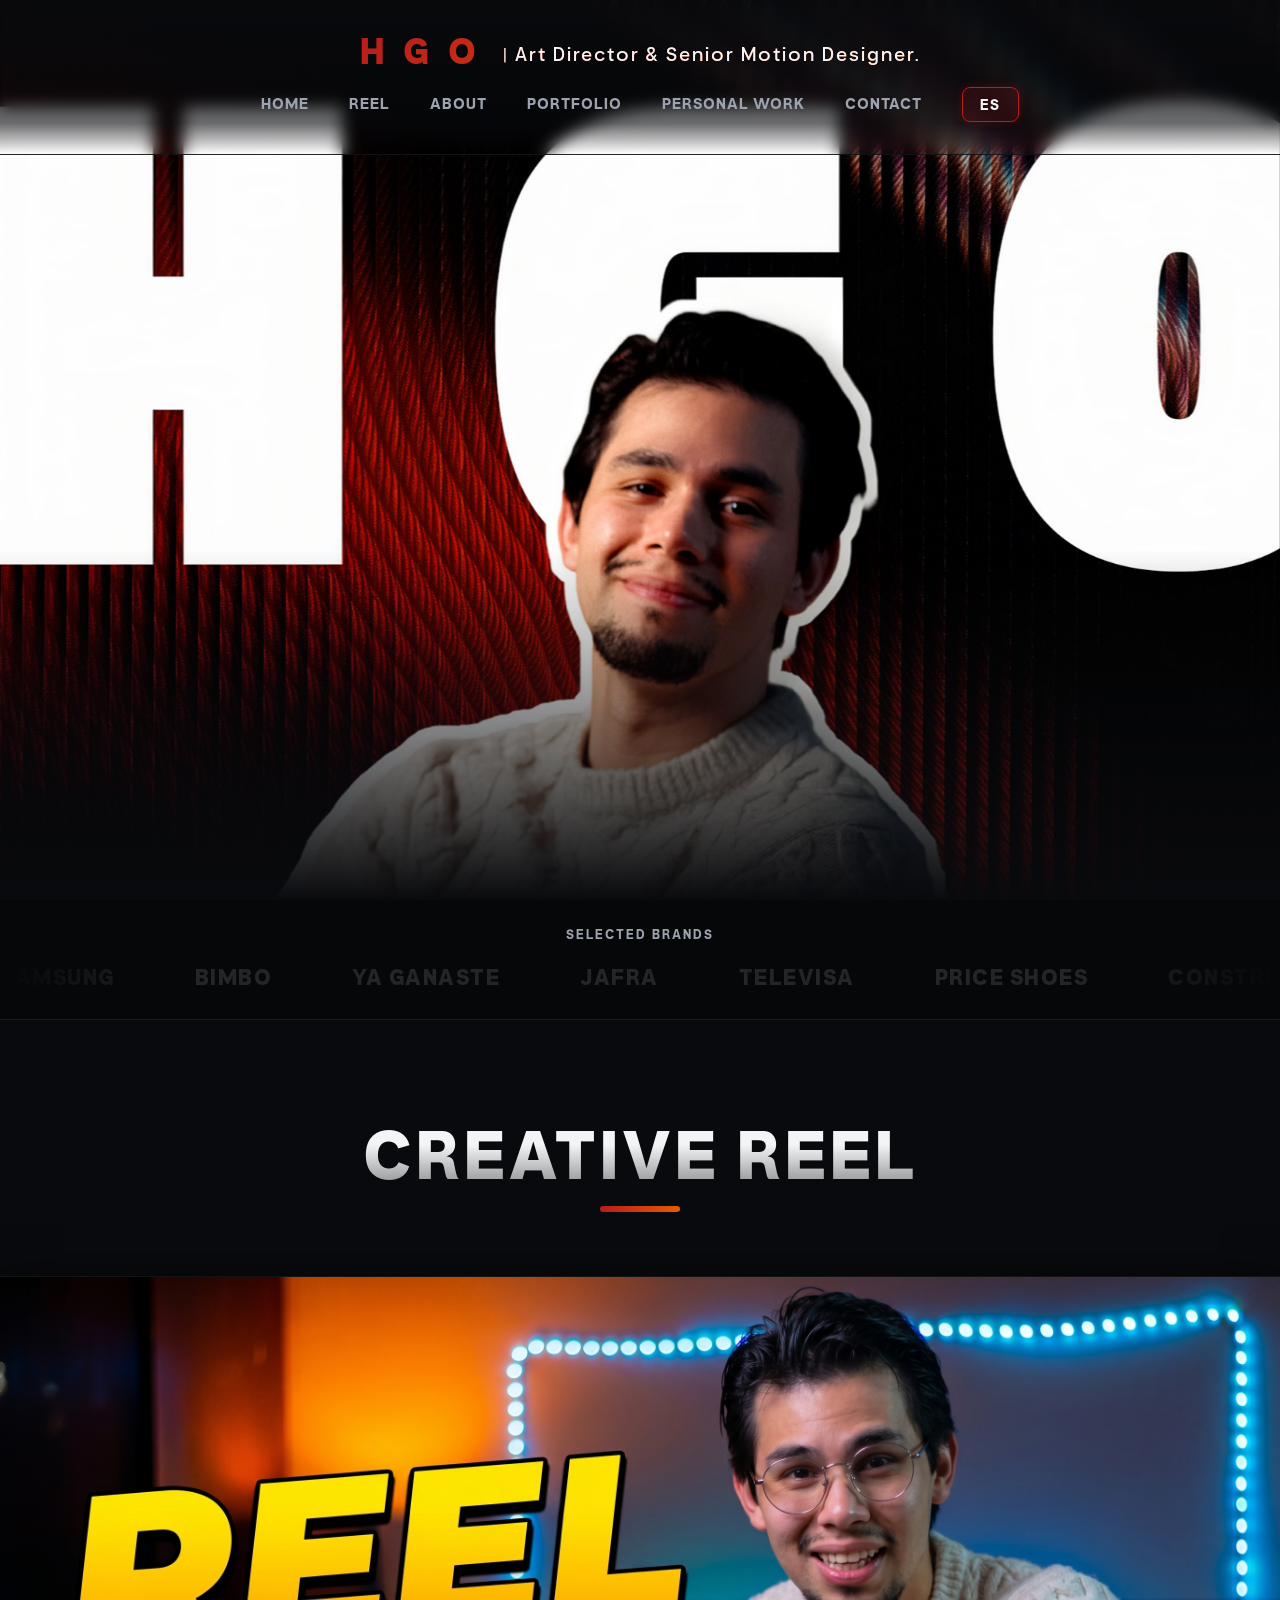
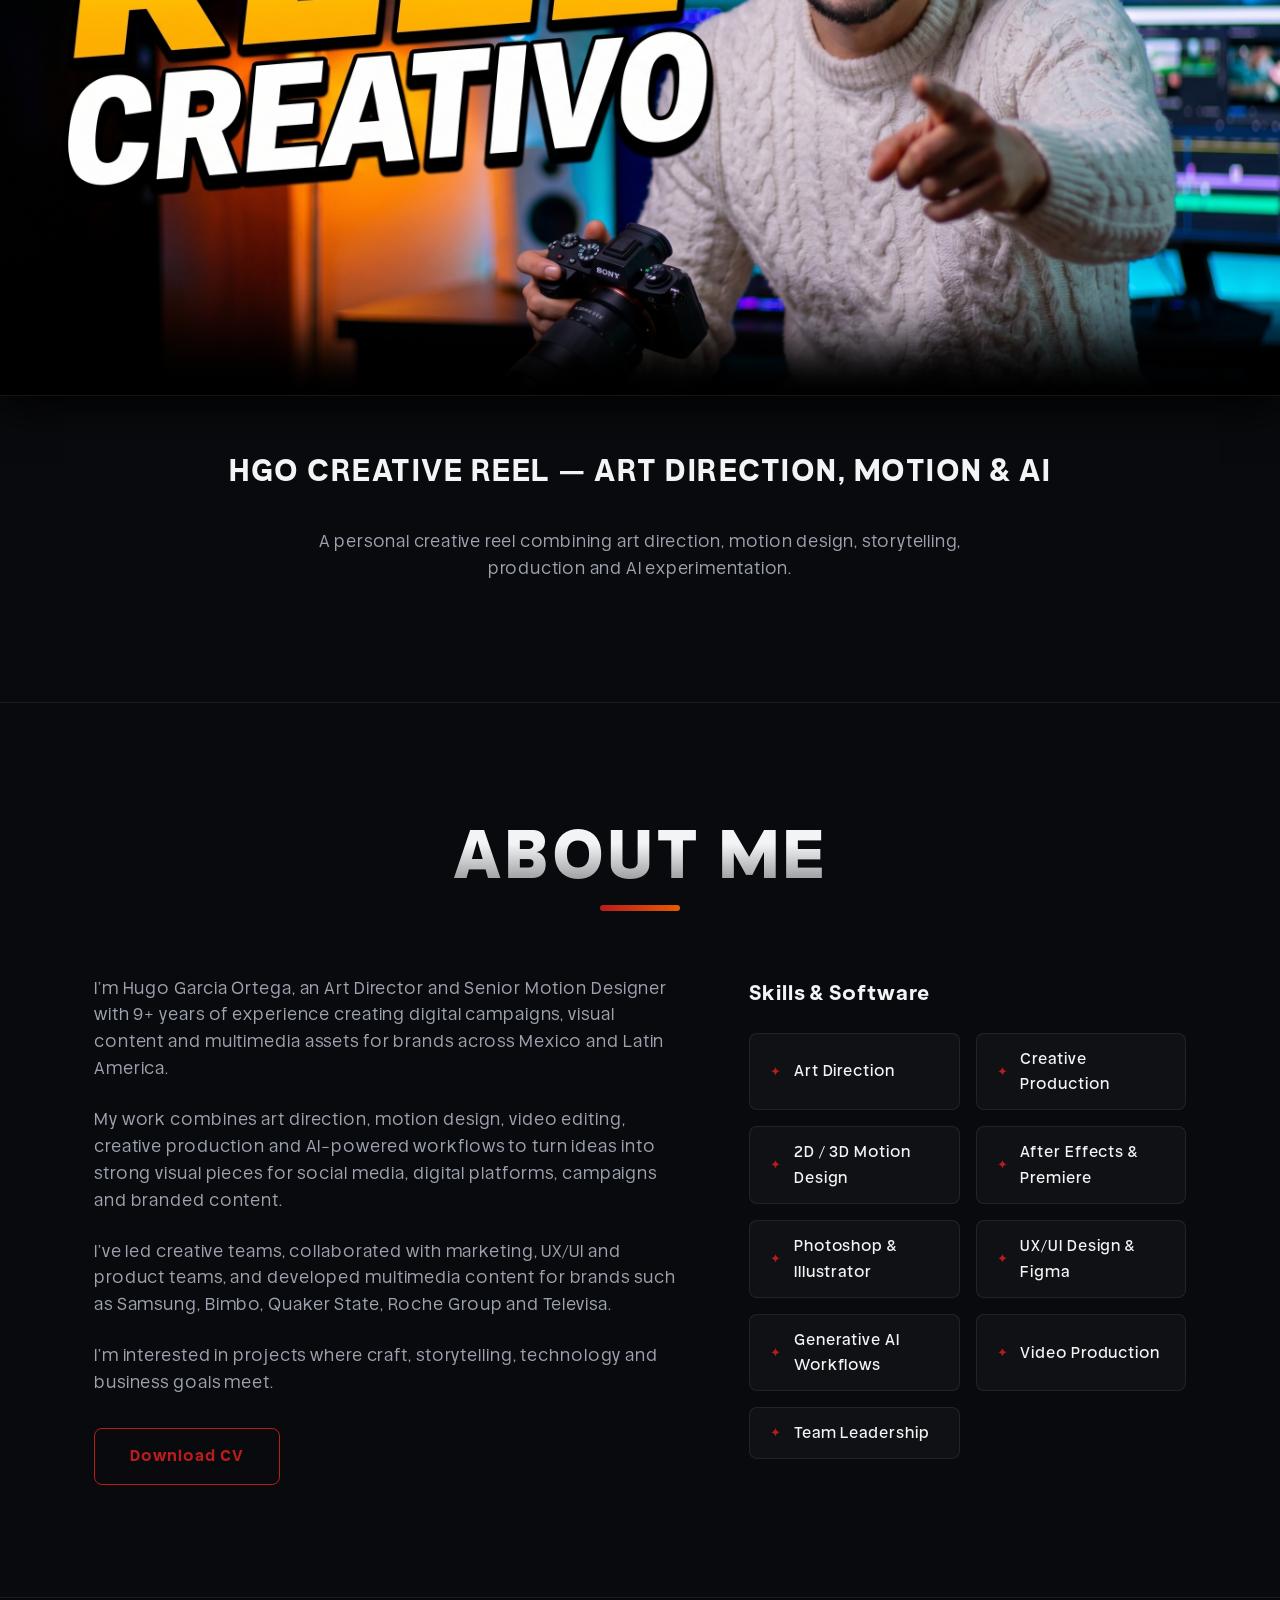
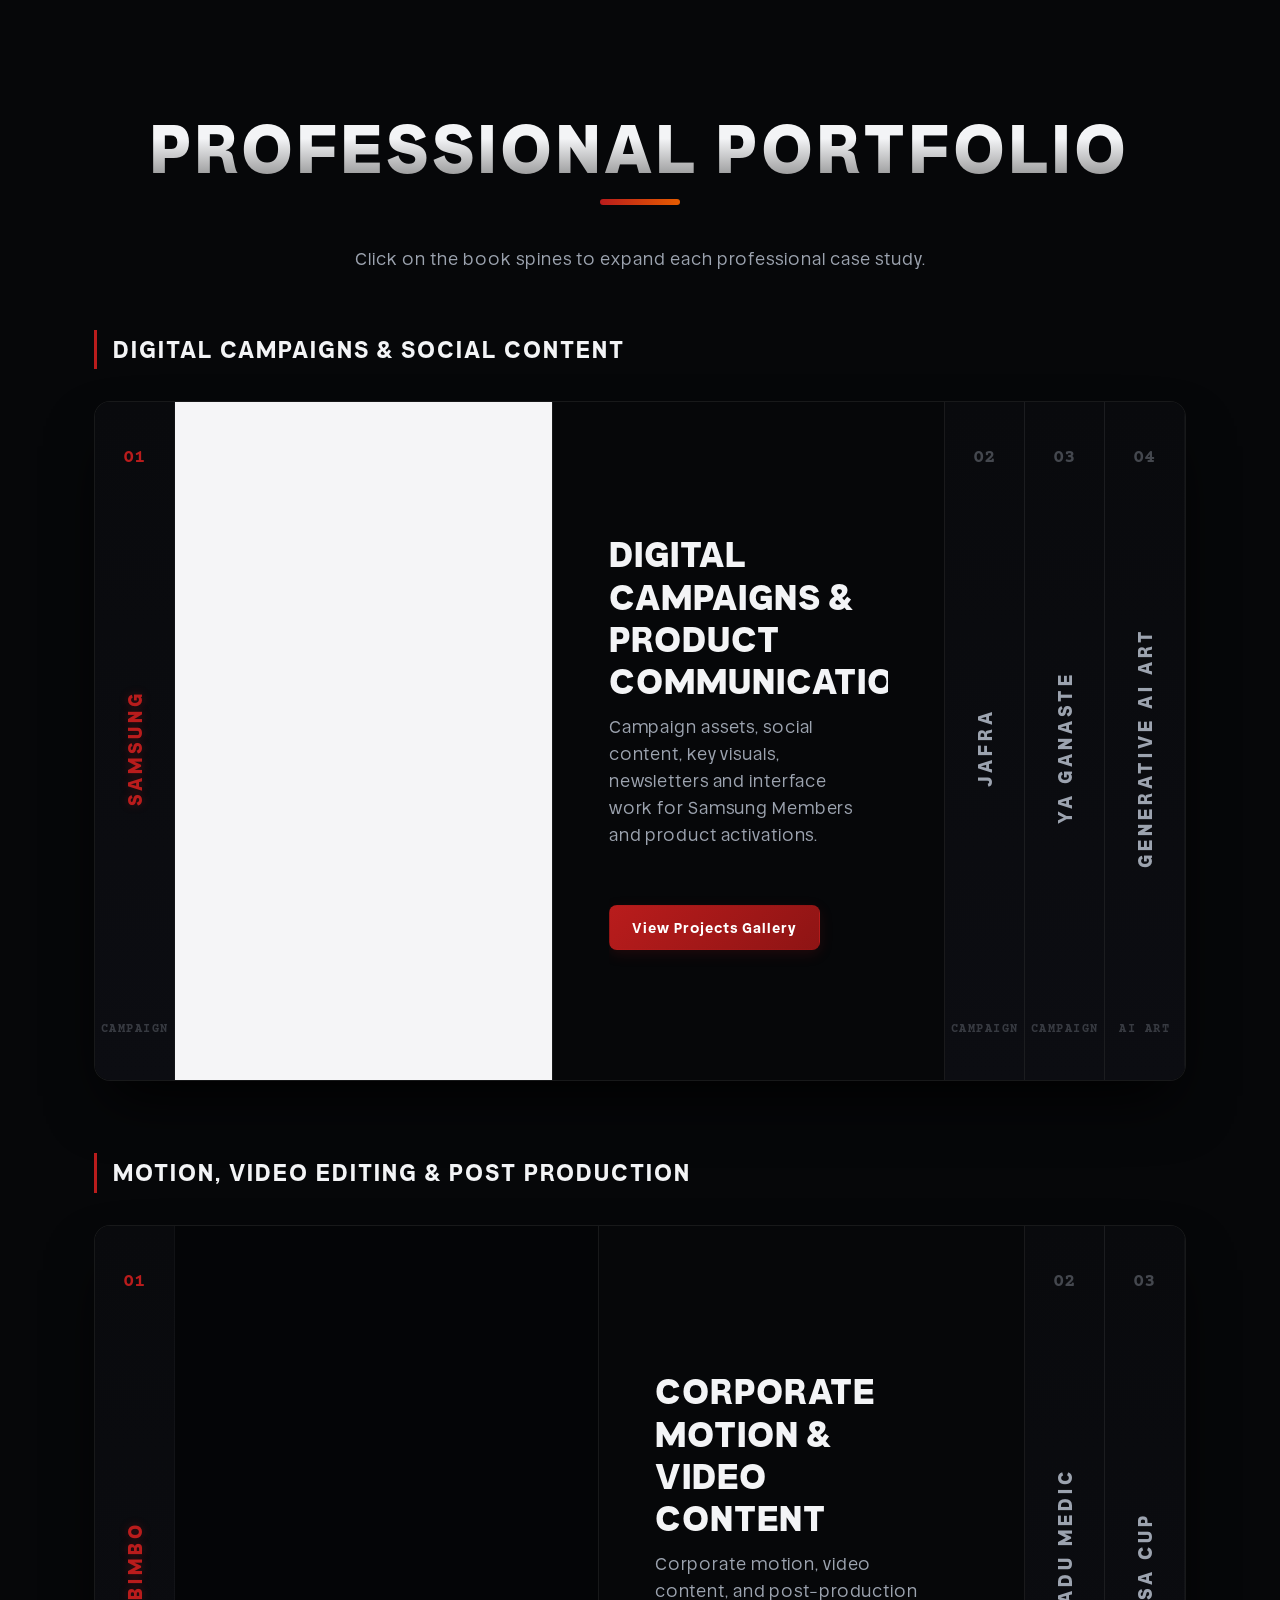
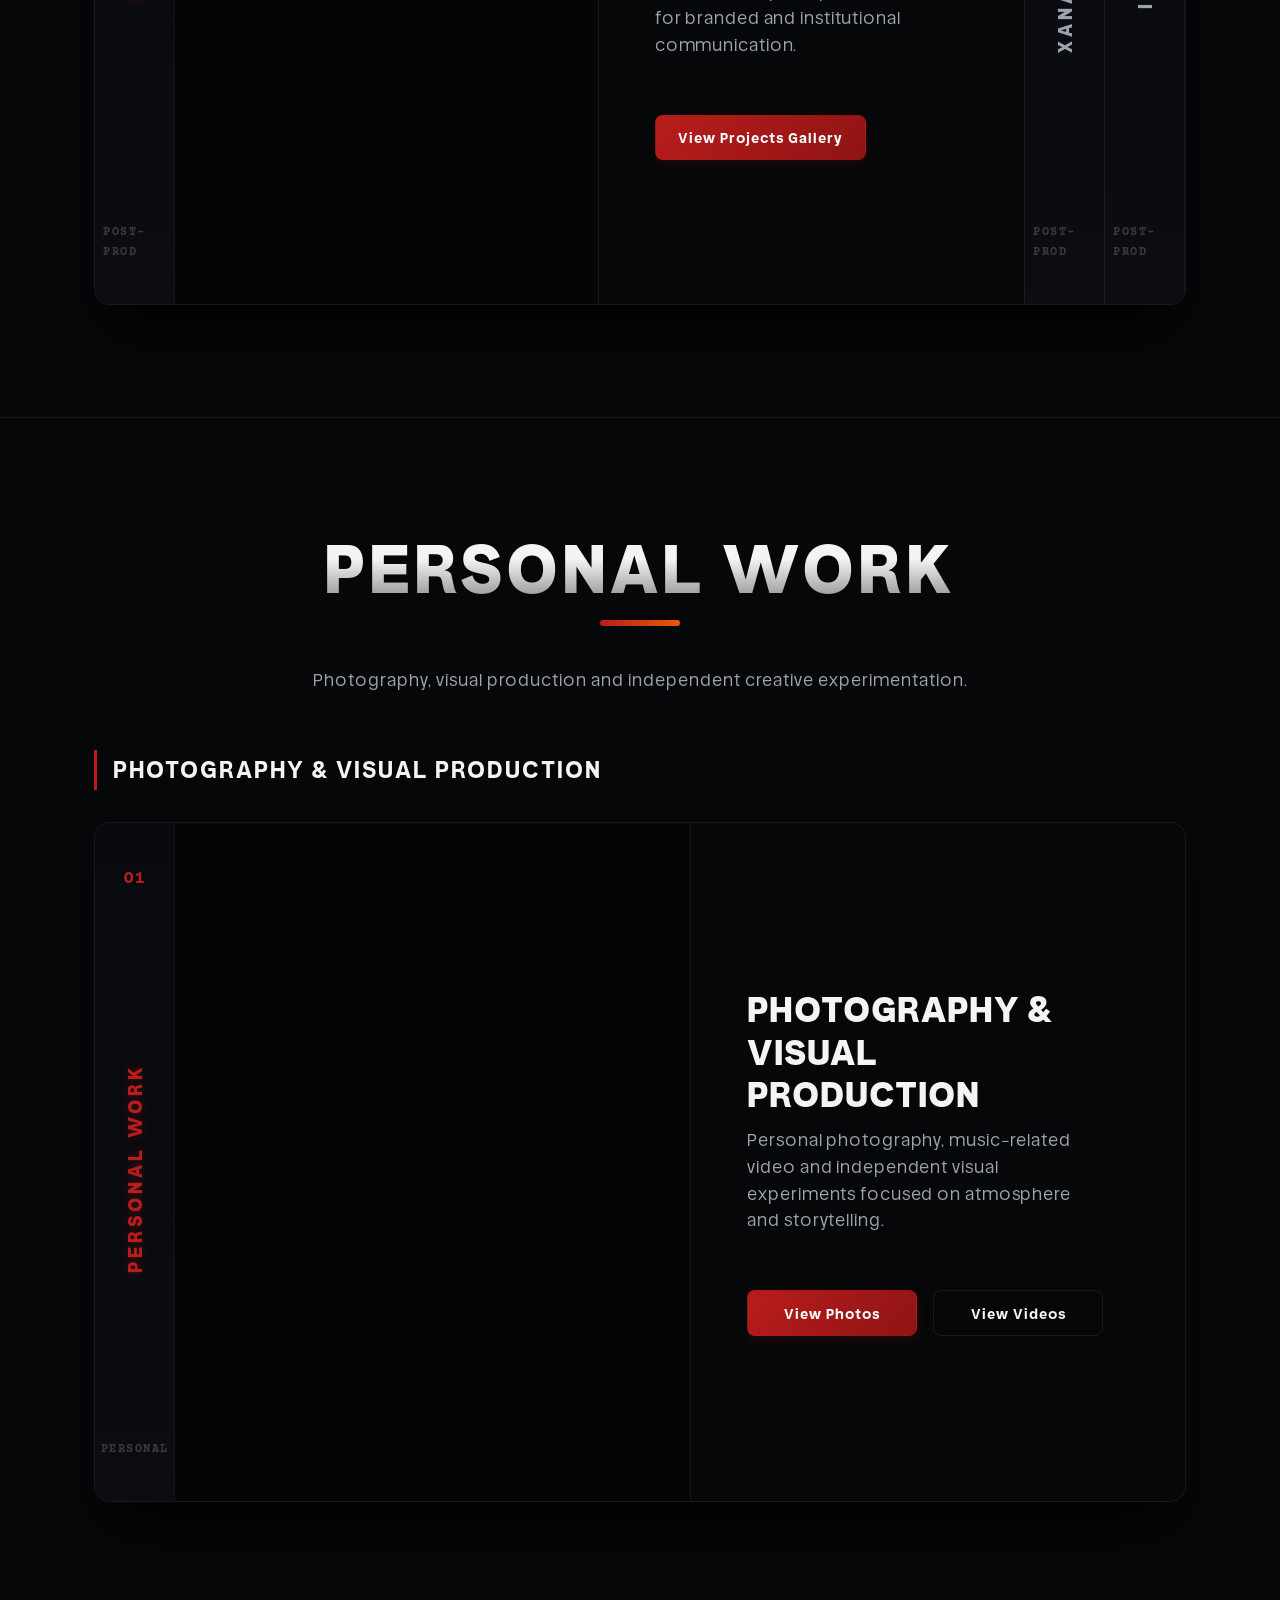
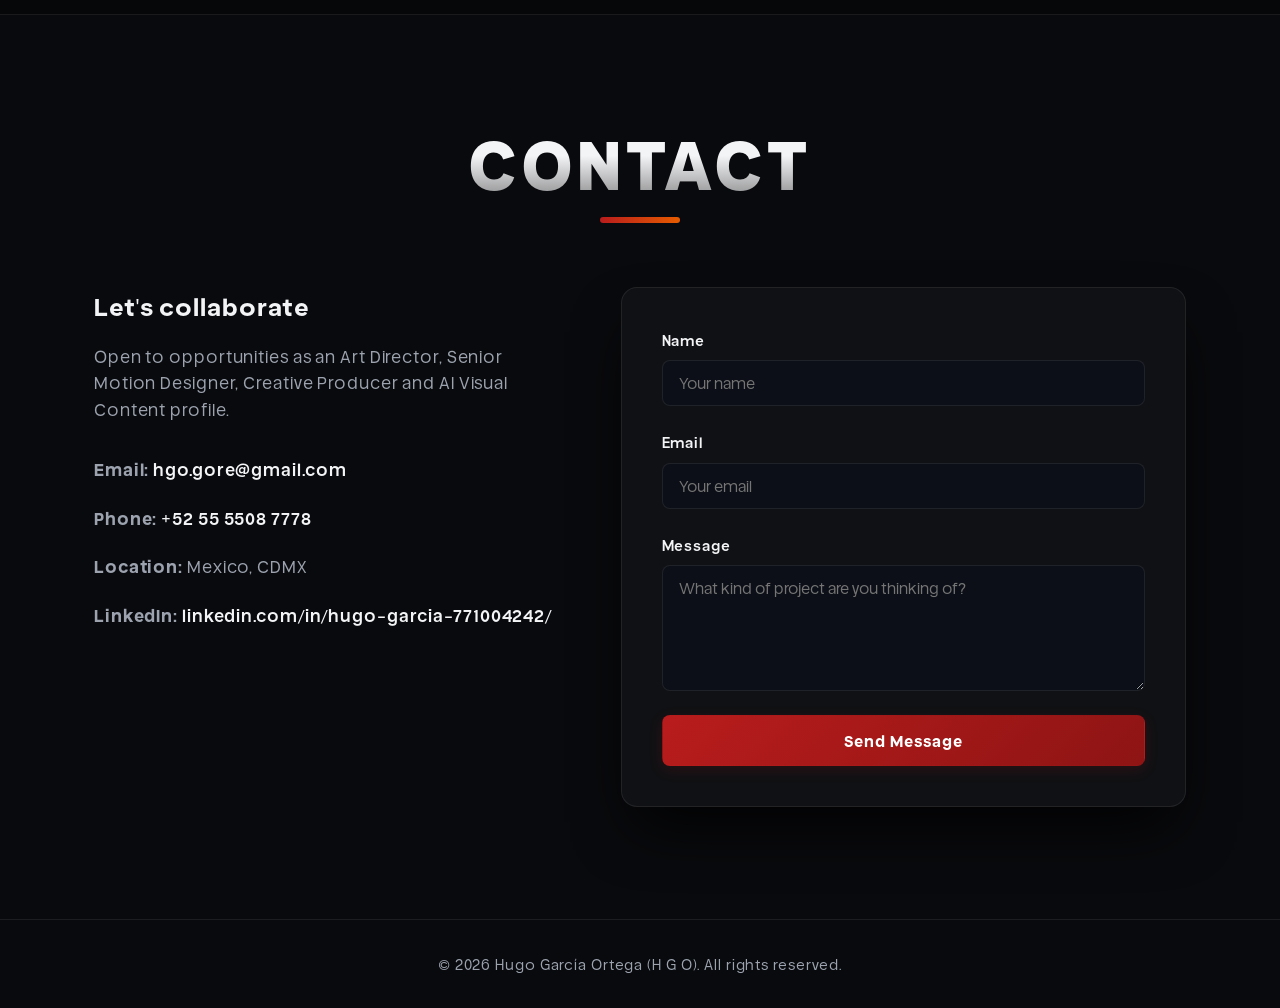
==== index.html @ 0acb8e15 "Remove landscape poster images from Samsung vertical video previews to prevent scaling visual glitch" ====
<!DOCTYPE html>
<html lang="en">
<head>
    <meta charset="UTF-8">
    <meta name="viewport" content="width=device-width, initial-scale=1.0">
    <title>HGO | Art Director & Senior Motion Designer</title>
    <meta name="description" content="Portfolio of Hugo Garcia Ortega (HGO), Art Director & Senior Motion Designer specializing in digital campaigns, motion design, creative production and AI-powered visual content.">
    <!-- Google Fonts: Outfit (backup legibility), Courier Prime -->
    <link rel="preconnect" href="https://fonts.googleapis.com">
    <link rel="preconnect" href="https://fonts.gstatic.com" crossorigin>
    <link href="https://fonts.googleapis.com/css2?family=Outfit:wght@300;400;500;600;700;800&family=Courier+Prime:wght@400;700&display=swap" rel="stylesheet">
    <!-- Main stylesheet -->
    <link rel="stylesheet" href="style.css">
</head>
<body>
    <!-- Red glowing spots matching the crimson theme -->
    <div class="glow-spot spot-1"></div>
    <div class="glow-spot spot-2"></div>

    <!-- Header with Centered Brand and Navigation -->
    <header id="main-header" class="header">
        <div class="container header-container">
            <div class="brand-centered">
                <a href="#" class="logo" id="logo-link" data-i18n="logo-text">H G O <span class="logo-subtitle">| Art Director &amp; Senior Motion Designer.</span></a>
            </div>
            <nav class="nav" id="main-navigation">
                <ul class="nav-list">
                    <li><a href="#inicio" class="nav-link header-nav-link" data-i18n="nav-home">Home</a></li>
                    <li><a href="#reel" class="nav-link header-nav-link" data-i18n="nav-reel">Reel</a></li>
                    <li><a href="#sobre-mi" class="nav-link header-nav-link" data-i18n="nav-about">About</a></li>
                    <li><a href="#portafolio" class="nav-link header-nav-link" data-i18n="nav-portfolio">Portfolio</a></li>
                    <li><a href="#personal" class="nav-link header-nav-link" data-i18n="nav-personal">Personal Work</a></li>
                    <li><a href="#contacto" class="nav-link header-nav-link" data-i18n="nav-contact">Contact</a></li>
                    <li class="nav-lang-item"><button id="language-toggle-btn" class="lang-toggle-btn">EN</button></li>
                </ul>
            </nav>
            <button class="mobile-menu-toggle" id="menu-toggle-btn" aria-label="Abrir menú">
                <span class="bar"></span>
                <span class="bar"></span>
                <span class="bar"></span>
            </button>
        </div>
    </header>

    <!-- Main Content -->
    <main>
        
        <!-- Hero Section (Full bleed with cover image) -->
        <section id="inicio" class="hero-section">
            <!-- Gradient fade at the bottom to transition to content -->
            <div class="hero-bottom-fade"></div>
        </section>

        <!-- Infinite Brands Marquee (Transition Bar) -->
        <section class="marquee-section">
            <h4 class="marquee-title">Selected Brands</h4>
            <div class="brands-marquee-container">
                <div class="brands-marquee">
                    <div class="marquee-content">
                        <span>SAMSUNG</span>
                        <span>BIMBO</span>
                        <span>YA GANASTE</span>
                        <span>JAFRA</span>
                        <span>TELEVISA</span>
                        <span>PRICE SHOES</span>
                        <span>CONSTRURAMA</span>
                        <span>MIDE</span>
                        <span>QUAKER STATE</span>
                        <span>MAK EXTINGUISHER</span>
                        <span>WTC MEXIQUENSE</span>
                        <!-- Repeated for seamless loop -->
                        <span>SAMSUNG</span>
                        <span>BIMBO</span>
                        <span>YA GANASTE</span>
                        <span>JAFRA</span>
                        <span>TELEVISA</span>
                        <span>PRICE SHOES</span>
                        <span>CONSTRURAMA</span>
                        <span>MIDE</span>
                        <span>QUAKER STATE</span>
                        <span>MAK EXTINGUISHER</span>
                        <span>WTC MEXIQUENSE</span>
                    </div>
                </div>
            </div>
        </section>

        <!-- Demo Reel Section (Full Bleed Video) -->
        <section id="reel" class="section reel-section">
            <div class="container reel-header-container">
                <h2 class="section-title" data-i18n="reel-title">CREATIVE REEL</h2>
            </div>
            
            <div class="video-full-bleed">
                <video controls preload="metadata" playsinline class="reel-video" src="https://dl.dropboxusercontent.com/scl/fi/20xf2zst21bnl09d1w8ne/DEMO_ENG.mp4?rlkey=eczuqvul582zrehc16lt930yj&st=1wgj94ag&raw=1" poster="assets/thumbnnail.jpeg">
                    Your browser does not support the video tag.
                </video>
            </div>
            
            <div class="container reel-footer-container">
                <h3 class="reel-heading" data-i18n="reel-heading">HGO Creative Reel — Art Direction, Motion &amp; AI</h3>
                <p class="reel-description legible-p" data-i18n="reel-desc">
                    A personal creative reel combining art direction, motion design, storytelling, production and AI experimentation.
                </p>
            </div>
        </section>

        <!-- About Me Section -->
        <section id="sobre-mi" class="section about-section">
            <div class="container">
                <h2 class="section-title" data-i18n="about-title">ABOUT ME</h2>
                <div class="about-grid">
                    <div class="about-text">
                        <p class="legible-p" data-i18n="about-p1">
                            I’m Hugo Garcia Ortega, an Art Director and Senior Motion Designer with 9+ years of experience creating digital campaigns, visual content and multimedia assets for brands across Mexico and Latin America.
                        </p>
                        <p class="legible-p" data-i18n="about-p2">
                            My work combines art direction, motion design, video editing, creative production and AI-powered workflows to turn ideas into strong visual pieces for social media, digital platforms, campaigns and branded content.
                        </p>
                        <p class="legible-p" data-i18n="about-p3">
                            I’ve led creative teams, collaborated with marketing, UX/UI and product teams, and developed multimedia content for brands such as Samsung, Bimbo, Quaker State, Roche Group and Televisa.
                        </p>
                        <p class="legible-p" data-i18n="about-p4">
                            I’m interested in projects where craft, storytelling, technology and business goals meet.
                        </p>
                        <div class="about-cv-wrapper">
                            <a href="assets/CV HGO 2026_ENG.pdf" class="btn btn-outline" download data-i18n="about-cv">Download CV</a>
                        </div>
                    </div>
                    <div class="about-skills">
                        <h3 class="skills-title" data-i18n="about-skills-title">Skills &amp; Software</h3>
                        <ul class="skills-list">
                            <li class="skill-item" data-i18n="skill-1">Art Direction</li>
                            <li class="skill-item" data-i18n="skill-2">Creative Production</li>
                            <li class="skill-item" data-i18n="skill-3">2D / 3D Motion Design</li>
                            <li class="skill-item" data-i18n="skill-4">After Effects &amp; Premiere</li>
                            <li class="skill-item" data-i18n="skill-5">Photoshop &amp; Illustrator</li>
                            <li class="skill-item" data-i18n="skill-6">UX/UI Design &amp; Figma</li>
                            <li class="skill-item" data-i18n="skill-7">Generative AI Workflows</li>
                            <li class="skill-item" data-i18n="skill-8">Video Production</li>
                            <li class="skill-item" data-i18n="skill-9">Team Leadership</li>
                        </ul>
                    </div>
                </div>
            </div>
        </section>

        <!-- Portfolio Section (Professional) -->
        <section id="portafolio" class="section portfolio-section">
            <div class="container">
                <h2 class="section-title portfolio-main-title" data-i18n="portfolio-title">PROFESSIONAL PORTFOLIO</h2>
                <p class="portfolio-subtitle" data-i18n="portfolio-desc">Click on the book spines to expand each professional case study.</p>
                
                <!-- Section 1: Digital Campaigns & Social Content -->
                <h3 class="portfolio-category-title" data-i18n="portfolio-cat-digital">DIGITAL CAMPAIGNS &amp; SOCIAL CONTENT</h3>
                <div class="bookshelf-accordion">
                    <!-- Book 1: Samsung (Active by default in this accordion) -->
                    <div class="book-card active" data-book="digital-samsung">
                        <div class="book-spine">
                            <span class="spine-num">01</span>
                            <span class="spine-title" data-i18n="spine-samsung-title">SAMSUNG</span>
                            <span class="spine-category" data-i18n="spine-samsung-cat">CAMPAIGN</span>
                        </div>
                        <div class="book-details">
                            <div class="book-details-inner">
                                <div class="book-media">
                                    <video class="samsung-loop-video" muted playsinline loop src="assets/Samsung/Samsung_Members_Stars_Social_9x16_Final.mp4"></video>
                                </div>
                                <div class="book-case-study">
                                    <h3 class="case-heading" data-i18n="book-samsung-title">Digital Campaigns &amp; Product Communication</h3>
                                    <p class="case-description" data-i18n="book-samsung-desc">Campaign assets, social content, key visuals, newsletters and interface work for Samsung Members and product activations.</p>
                                    <div class="case-gallery-btn-wrapper">
                                        <a href="samsung-projects.html" class="btn btn-primary" data-i18n="book-samsung-gallery-btn">View Projects Gallery</a>
                                    </div>
                                </div>
                                </div>
                        </div>
                    </div>
                    
                    <!-- Book 2: Jafra -->
                    <div class="book-card" data-book="digital-jafra">
                        <div class="book-spine">
                            <span class="spine-num">02</span>
                            <span class="spine-title" data-i18n="spine-jafra-title">JAFRA</span>
                            <span class="spine-category" data-i18n="spine-jafra-cat">CAMPAIGN</span>
                        </div>
                        <div class="book-details">
                            <div class="book-details-inner">
                                <div class="book-media">
                                    <video class="jafra-loop-video" muted playsinline loop src="assets/Jafra/Jafra|_Teaser_Always.mp4"></video>
                                </div>
                                <div class="book-case-study">
                                    <h3 class="case-heading" data-i18n="book-jafra-title">Beauty Campaigns &amp; Social Content</h3>
                                    <p class="case-description" data-i18n="book-jafra-desc">Digital campaigns, product videos and motion pieces for beauty, skincare and personal care launches.</p>
                                    <div class="case-gallery-btn-wrapper">
                                        <a href="jafra-projects.html" class="btn btn-primary" data-i18n="book-jafra-gallery-btn">View Projects Gallery</a>
                                    </div>
                                </div>
                                </div>
                        </div>
                    </div>
                    
                    <!-- Book 3: Ya Ganaste -->
                    <div class="book-card" data-book="digital-yaganaste">
                        <div class="book-spine">
                            <span class="spine-num">03</span>
                            <span class="spine-title" data-i18n="spine-yaganaste-title">YA GANASTE</span>
                            <span class="spine-category" data-i18n="spine-yaganaste-cat">CAMPAIGN</span>
                        </div>
                        <div class="book-details">
                            <div class="book-details-inner">
                                <div class="book-media">
                                    <video class="yaganaste-digital-loop-video" muted playsinline loop src="assets/Ya Ganaste/01/Cambio de tarjetas_MX teaser_no audio_R.mp4"></video>
                                </div>
                                <div class="book-case-study">
                                    <h3 class="case-heading" data-i18n="book-yaganaste-title">Fintech Campaigns &amp; B2B Content</h3>
                                    <p class="case-description" data-i18n="book-yaganaste-desc">Social content, videos and campaign assets created to communicate payment solutions, app features and business tools.</p>
                                    <div class="case-gallery-btn-wrapper double-btn">
                                        <a href="yaganaste-projects.html" class="btn btn-primary" data-i18n="book-yaganaste-gallery-btn-1">View B2B Campaigns</a>
                                        <a href="yaganaste-motion-projects.html" class="btn btn-secondary" data-i18n="book-yaganaste-gallery-btn-2">View Video &amp; Motion</a>
                                    </div>
                                </div>
                                </div>
                        </div>
                    </div>
                    
                    <!-- Book 4: AI Art -->
                    <div class="book-card" data-book="personal-ai">
                        <div class="book-spine">
                            <span class="spine-num">04</span>
                            <span class="spine-title" data-i18n="spine-ai-title">GENERATIVE AI ART</span>
                            <span class="spine-category" data-i18n="spine-ai-cat">AI ART</span>
                        </div>
                        <div class="book-details">
                            <div class="book-details-inner">
                                <div class="book-media">
                                    <video class="ai-loop-video" muted playsinline loop src="assets/IA/Fullcarga no aviso de deposito_R.mp4"></video>
                                </div>
                                <div class="book-case-study">
                                    <h3 class="case-heading" data-i18n="book-ai-title">AI Visual Direction &amp; Experiments</h3>
                                    <p class="case-description" data-i18n="book-ai-desc">Hybrid workflows combining generative AI, motion, editing and post-production for visual content exploration.</p>
                                    <div class="case-gallery-btn-wrapper">
                                        <a href="ai-projects.html" class="btn btn-primary" data-i18n="book-ai-gallery-btn">View Projects Gallery</a>
                                    </div>
                                </div>
                                </div>
                        </div>
                    </div>
                </div>
                
                <!-- Section 2: Motion, Video Editing & Post Production -->
                <h3 class="portfolio-category-title" data-i18n="portfolio-cat-motion">MOTION, VIDEO EDITING &amp; POST PRODUCTION</h3>
                <div class="bookshelf-accordion">
                    <!-- Book 1: BIMBO (Active by default in this accordion) -->
                    <div class="book-card active" data-book="motion-bimbo">
                        <div class="book-spine">
                            <span class="spine-num">01</span>
                            <span class="spine-title" data-i18n="spine-bimbo-title">BIMBO</span>
                            <span class="spine-category" data-i18n="spine-bimbo-cat">POST-PROD</span>
                        </div>
                        <div class="book-details">
                            <div class="book-details-inner">
                                <div class="book-media">
                                    <video class="bimbo-loop-video" muted playsinline loop src="https://dl.dropboxusercontent.com/scl/fi/nel6rd1fzl0s4frqqevzq/CDM_Bimbo_v3_Reducido.mp4?rlkey=4hmr2xa2a33i549vh948hsll4&st=7g04na6o&raw=1"></video>
                                </div>
                                <div class="book-case-study">
                                    <h3 class="case-heading" data-i18n="book-bimbo-title">Corporate Motion &amp; Video Content</h3>
                                    <p class="case-description" data-i18n="book-bimbo-desc">Corporate motion, video content, and post-production for branded and institutional communication.</p>
                                    <div class="case-gallery-btn-wrapper">
                                        <a href="bimbo-projects.html" class="btn btn-primary" data-i18n="book-bimbo-gallery-btn">View Projects Gallery</a>
                                    </div>
                                </div>
                                </div>
                        </div>
                    </div>

                    <!-- Book 2: Xanadu Medic -->
                    <div class="book-card" data-book="motion-xanadu">
                        <div class="book-spine">
                            <span class="spine-num">02</span>
                            <span class="spine-title" data-i18n="spine-xanadu-title">XANADU MEDIC</span>
                            <span class="spine-category" data-i18n="spine-xanadu-cat">POST-PROD</span>
                        </div>
                        <div class="book-details">
                            <div class="book-details-inner">
                                <div class="book-media">
                                    <video class="xanadu-loop-video" muted playsinline loop src="assets/Xanadu/Xanadu Preview.mp4"></video>
                                </div>
                                <div class="book-case-study">
                                    <h3 class="case-heading" data-i18n="book-xanadu-title">Medical Video &amp; Post-Production</h3>
                                    <p class="case-description" data-i18n="book-xanadu-desc">Institutional and educational video content with editing, motion graphics, sound design and color correction.</p>
                                    <div class="case-gallery-btn-wrapper">
                                        <a href="xanadu-projects.html" class="btn btn-primary" data-i18n="book-xanadu-gallery-btn">View Projects Gallery</a>
                                    </div>
                                </div>
                                </div>
                        </div>
                    </div>
                    
                    <!-- Book 3: ISA CUP -->
                    <div class="book-card" data-book="motion-isacup">
                        <div class="book-spine">
                            <span class="spine-num">03</span>
                            <span class="spine-title" data-i18n="spine-isacup-title">ISA CUP</span>
                            <span class="spine-category" data-i18n="spine-isacup-cat">POST-PROD</span>
                        </div>
                        <div class="book-details">
                            <div class="book-details-inner">
                                <div class="book-media">
                                    <img class="isacup-loop-image" src="assets/ISA CUP/FOTOS/IMG_2008.jpg" alt="ISA Cup Preview">
                                </div>
                                <div class="book-case-study">
                                    <h3 class="case-heading" data-i18n="book-isacup-title">Motorsport Event Coverage</h3>
                                    <p class="case-description" data-i18n="book-isacup-desc">Photography, video editing and motion graphics for motorsport event content and digital communication.</p>
                                    <div class="case-gallery-btn-wrapper">
                                        <a href="isacup-projects.html" class="btn btn-primary" data-i18n="book-isacup-gallery-btn">View Projects Gallery</a>
                                    </div>
                                </div>
                                </div>
                        </div>
                    </div>

                </div>
            </div>
        </section>

        <!-- Personal Work Section -->
        <section id="personal" class="section portfolio-section personal-section">
            <div class="container">
                <h2 class="section-title" data-i18n="personal-title">PERSONAL WORK</h2>
                <p class="portfolio-subtitle" data-i18n="personal-desc">Photography, visual production and independent creative experimentation.</p>
                
                <h3 class="portfolio-category-title" data-i18n="portfolio-cat-personal">PHOTOGRAPHY &amp; VISUAL PRODUCTION</h3>
                <div class="bookshelf-accordion">
                    <!-- Book 1: Personal Work (Active by default) -->
                    <div class="book-card active" data-book="personal-work">
                        <div class="book-spine">
                            <span class="spine-num">01</span>
                            <span class="spine-title" data-i18n="spine-personal-work-title">PERSONAL WORK</span>
                            <span class="spine-category" data-i18n="spine-personal-work-cat">PERSONAL</span>
                        </div>
                        <div class="book-details">
                            <div class="book-details-inner">
                                <div class="book-media">
                                    <video class="personal-video-loop" muted playsinline loop src="assets/Korn Story.mp4"></video>
                                </div>
                                <div class="book-case-study">
                                    <h3 class="case-heading" data-i18n="book-personal-work-title">Photography &amp; Visual Production</h3>
                                    <p class="case-description" data-i18n="book-personal-work-desc">Personal photography, music-related video and independent visual experiments focused on atmosphere and storytelling.</p>
                                    <div class="case-gallery-btn-wrapper double-btn">
                                        <a href="personal-photos.html" class="btn btn-primary" data-i18n="book-personal-gallery-btn-1">View Photos</a>
                                        <a href="personal-videos.html" class="btn btn-secondary" data-i18n="book-personal-gallery-btn-2">View Videos</a>
                                    </div>
                                </div>
                            </div>
                        </div>
                    </div>
                </div>
            </div>
        </section>

        <!-- Contact Section -->
        <section id="contacto" class="section contact-section">
            <div class="container">
                <h2 class="section-title" data-i18n="contact-title">CONTACT</h2>
                <div class="contact-wrapper">
                    <div class="contact-info">
                        <h3 data-i18n="contact-heading">Let's collaborate</h3>
                        <p class="legible-p" data-i18n="contact-desc">Open to opportunities as an Art Director, Senior Motion Designer, Creative Producer and AI Visual Content profile.</p>
                        <ul class="contact-links">
                            <li><strong>Email:</strong> <a href="mailto:hgo.gore@gmail.com">hgo.gore@gmail.com</a></li>
                            <li><strong>Phone:</strong> <a href="tel:+525555087778">+52 55 5508 7778</a></li>
                            <li><strong data-i18n="contact-location-label">Location:</strong> <span data-i18n="contact-location">Mexico, CDMX</span></li>
                            <li><strong>LinkedIn:</strong> <a href="https://www.linkedin.com/in/hugo-garcia-771004242/" target="_blank" rel="noopener">linkedin.com/in/hugo-garcia-771004242/</a></li>
                        </ul>
                    </div>
                    <div class="contact-form-wrapper">
                        <form id="contact-form" class="contact-form" action="https://formspree.io/f/YOUR_FORMSPREE_ID_HERE" method="POST">
                            <div class="form-group">
                                <label for="form-name" data-i18n="form-name-label">Name</label>
                                <input type="text" id="form-name" name="name" required placeholder="Your name" data-i18n="form-name-ph">
                            </div>
                            <div class="form-group">
                                <label for="form-email" data-i18n="form-email-label">Email</label>
                                <input type="email" id="form-email" name="email" required placeholder="Your email" data-i18n="form-email-ph">
                            </div>
                            <div class="form-group">
                                <label for="form-message" data-i18n="form-message-label">Message</label>
                                <textarea id="form-message" name="message" rows="5" required placeholder="What kind of project are you thinking of?" data-i18n="form-message-ph"></textarea>
                            </div>
                            <button type="submit" class="btn btn-primary" id="form-submit-btn" data-i18n="form-submit">Send Message</button>
                        </form>
                    </div>
                </div>
            </div>
        </section>

    </main>

    <!-- Footer -->
    <footer class="footer" id="main-footer">
        <div class="container footer-container">
            <p data-i18n="footer-copy">&copy; 2026 Hugo García Ortega (H G O). All rights reserved.</p>
        </div>
    </footer>

    <!-- Main JavaScript -->
    <script src="app.js"></script>
</body>
</html>
---- style.css ----
/* ==========================================================================
   Typography: Loading Custom Font
   ========================================================================== */
@font-face {
    font-family: 'Helvena';
    src: url('assets/Helvena Font File/WOFF2/Helvena-Regular.woff2') format('woff2'),
         url('assets/Helvena Font File/OTF/Helvena-Regular.otf') format('opentype');
    font-weight: 400;
    font-style: normal;
    font-display: swap;
}

@font-face {
    font-family: 'Helvena';
    src: url('assets/Helvena Font File/WOFF2/Helvena-Medium.woff2') format('woff2'),
         url('assets/Helvena Font File/OTF/Helvena-Medium.otf') format('opentype');
    font-weight: 500;
    font-style: normal;
    font-display: swap;
}

@font-face {
    font-family: 'Helvena';
    src: url('assets/Helvena Font File/WOFF2/Helvena-Semibold.woff2') format('woff2'),
         url('assets/Helvena Font File/OTF/Helvena-Semibold.otf') format('opentype');
    font-weight: 600;
    font-style: normal;
    font-display: swap;
}

@font-face {
    font-family: 'Helvena';
    src: url('assets/Helvena Font File/WOFF2/Helvena-Bold.woff2') format('woff2'),
         url('assets/Helvena Font File/OTF/Helvena-Bold.otf') format('opentype');
    font-weight: 700;
    font-style: normal;
    font-display: swap;
}

@font-face {
    font-family: 'Helvena';
    src: url('assets/Helvena Font File/WOFF2/Helvena-Extrabold.woff2') format('woff2'),
         url('assets/Helvena Font File/OTF/Helvena-Extrabold.otf') format('opentype');
    font-weight: 800;
    font-style: normal;
    font-display: swap;
}

/* ==========================================================================
   Design System & Custom Properties
   ========================================================================== */
*, *::before, *::after {
    box-sizing: border-box;
    margin: 0;
    padding: 0;
}

:root {
    /* Color Palette matching the cover image (Crimson Red & Black/Slate) */
    --clr-bg: #090a0d;
    --clr-bg-card: rgba(255, 255, 255, 0.03);
    --clr-bg-card-hover: rgba(255, 255, 255, 0.06);
    --clr-primary: #b91c1c; /* Crimson Red */
    --clr-primary-glow: rgba(185, 28, 28, 0.15);
    --clr-secondary: #e65c00; /* Warm Amber */
    --clr-secondary-glow: rgba(230, 92, 0, 0.15);
    --clr-accent: #10b981; /* Emerald */
    --clr-text-main: #f3f4f6;
    --clr-text-muted: #9ca3af;
    --clr-border: rgba(255, 255, 255, 0.08);
    --clr-border-focus: rgba(185, 28, 28, 0.4);
    
    /* Typography - Custom loaded CookConthic */
    --ff-main: 'Helvena', 'Outfit', sans-serif;
    --ff-mono: 'Courier Prime', monospace;
    
    /* Spacing & Layout */
    --container-max-w: 1140px;
    --section-padding: 7rem 1.5rem;
    
    /* Effects */
    --transition-fast: 0.2s cubic-bezier(0.4, 0, 0.2, 1);
    --transition-smooth: 0.4s cubic-bezier(0.4, 0, 0.2, 1);
    --transition-accordion: 0.6s cubic-bezier(0.25, 1, 0.5, 1);
    --shadow-premium: 0 30px 60px -15px rgba(0, 0, 0, 0.9);
    --radius-sm: 8px;
    --radius-md: 16px;
    --radius-lg: 24px;
}

html {
    scroll-behavior: smooth;
    font-size: 16px;
}

body {
    background-color: var(--clr-bg);
    color: var(--clr-text-main);
    font-family: var(--ff-main);
    line-height: 1.7;
    overflow-x: hidden;
    position: relative;
    font-size: 1.12rem;
    letter-spacing: 0.05em;
}

/* Background glowing spots - Crimson Red and Amber themes */
.glow-spot {
    position: absolute;
    width: 450px;
    height: 450px;
    border-radius: 50%;
    z-index: -1;
    filter: blur(140px);
    opacity: 0.22;
    pointer-events: none;
}
.spot-1 {
    top: 25%;
    left: 10%;
    background-color: var(--clr-primary);
}
.spot-2 {
    top: 75%;
    right: 15%;
    background-color: var(--clr-secondary);
}

/* ==========================================================================
   Reusable Components & Utilities
   ========================================================================== */
.container {
    width: 100%;
    max-width: var(--container-max-w);
    margin-left: auto;
    margin-right: auto;
    padding-left: 1.5rem;
    padding-right: 1.5rem;
}

.section {
    padding: var(--section-padding);
}

/* Massive High Impact Title (inspired by paralleluniverse.com.ua) */
.section-title {
    font-size: 4.2rem;
    font-weight: 800;
    margin-bottom: 4rem;
    text-align: center;
    background: linear-gradient(180deg, var(--clr-text-main) 30%, #555 100%);
    -webkit-background-clip: text;
    -webkit-text-fill-color: transparent;
    position: relative;
    letter-spacing: 4px;
    text-transform: uppercase;
    line-height: 1.1;
}

.section-title::after {
    content: '';
    display: block;
    width: 80px;
    height: 6px;
    background: linear-gradient(90deg, var(--clr-primary), var(--clr-secondary));
    margin: 1rem auto 0;
    border-radius: 3px;
}

/* Buttons */
.btn {
    display: inline-flex;
    align-items: center;
    justify-content: center;
    padding: 0.9rem 2.2rem;
    font-family: var(--ff-main);
    font-size: 0.95rem;
    font-weight: 700;
    text-decoration: none;
    border-radius: var(--radius-sm);
    transition: var(--transition-fast);
    cursor: pointer;
    border: 1px solid transparent;
    letter-spacing: 1px;
}

.btn-primary {
    background: linear-gradient(135deg, var(--clr-primary), #8e1414);
    color: #fff;
    box-shadow: 0 4px 14px 0 var(--clr-primary-glow);
}

.btn-primary:hover {
    transform: translateY(-2px);
    box-shadow: 0 6px 20px 0 rgba(185, 28, 28, 0.45);
}

.btn-secondary {
    background-color: transparent;
    color: var(--clr-text-main);
    border-color: var(--clr-border);
}

.btn-secondary:hover {
    background-color: rgba(255, 255, 255, 0.05);
    border-color: var(--clr-text-muted);
}

.btn-outline {
    background-color: transparent;
    color: var(--clr-primary);
    border-color: var(--clr-primary);
}

.btn-outline:hover {
    background-color: var(--clr-primary);
    color: #fff;
    box-shadow: 0 4px 14px 0 var(--clr-primary-glow);
    transform: translateY(-2px);
}

/* ==========================================================================
   Header & Navigation (Centered at the top, above image)
   ========================================================================== */
.header {
    position: fixed;
    top: 0;
    left: 0;
    width: 100%;
    z-index: 100;
    background: linear-gradient(to bottom, rgba(9, 10, 13, 0.92) 0%, rgba(9, 10, 13, 0.6) 80%, transparent 100%);
    backdrop-filter: blur(8px);
    -webkit-backdrop-filter: blur(8px);
    border-bottom: 1px solid rgba(255, 255, 255, 0.03);
    transition: var(--transition-fast);
}

.header-container {
    display: flex;
    flex-direction: column;
    align-items: center;
    justify-content: center;
    padding: 1.2rem 1.5rem;
    gap: 1.2rem;
    height: auto;
}

.brand-centered {
    display: flex;
    justify-content: center;
    align-items: center;
}

/* Large Impactful Header Brand Logo */
.logo {
    font-size: 2.25rem;
    font-weight: 800;
    text-decoration: none;
    color: var(--clr-text-main);
    background: linear-gradient(135deg, var(--clr-primary), var(--clr-secondary));
    -webkit-background-clip: text;
    -webkit-text-fill-color: transparent;
    letter-spacing: 6px;
    font-family: var(--ff-main);
    line-height: 1;
}

.logo-subtitle {
    font-size: 1.15rem;
    font-weight: 500;
    letter-spacing: 2px;
    margin-left: 0.5rem;
    color: var(--clr-text-muted);
    background: none;
    -webkit-text-fill-color: var(--clr-text-main) !important;
    display: inline-block;
    vertical-align: middle;
    text-transform: none;
}

.nav {
    display: flex;
    justify-content: center;
}

.nav-list {
    display: flex;
    list-style: none;
    gap: 2.5rem;
}

.nav-link {
    text-decoration: none;
    color: var(--clr-text-muted);
    font-weight: 700;
    transition: var(--transition-fast);
    font-size: 0.95rem;
    position: relative;
    padding: 0.2rem 0;
    letter-spacing: 1px;
    text-transform: uppercase;
}

.nav-link::after {
    content: '';
    position: absolute;
    bottom: 0;
    left: 0;
    width: 0%;
    height: 2px;
    background-color: var(--clr-primary);
    transition: var(--transition-fast);
}

.nav-link:hover {
    color: var(--clr-text-main);
}

.nav-link:hover::after {
    width: 100%;
}

.nav-lang-item {
    display: flex;
    align-items: center;
}

.lang-toggle-btn {
    background-color: rgba(185, 28, 28, 0.15);
    color: var(--clr-text-main);
    border: 1px solid var(--clr-primary);
    padding: 0.45rem 1.1rem;
    font-family: var(--ff-main);
    font-size: 0.9rem;
    font-weight: 700;
    border-radius: var(--radius-sm);
    cursor: pointer;
    letter-spacing: 1.2px;
    transition: var(--transition-fast);
    box-shadow: 0 0 10px rgba(185, 28, 28, 0.25);
}

.lang-toggle-btn:hover {
    border-color: var(--clr-primary);
    color: #fff;
    background-color: var(--clr-primary);
    box-shadow: 0 0 15px var(--clr-primary-glow);
    transform: translateY(-1px);
}

.mobile-menu-toggle {
    display: none;
    background: none;
    border: none;
    cursor: pointer;
    flex-direction: column;
    gap: 6px;
    position: absolute;
    right: 1.5rem;
    top: 1.5rem;
}

.mobile-menu-toggle .bar {
    width: 25px;
    height: 2px;
    background-color: var(--clr-text-main);
    transition: var(--transition-fast);
}

/* ==========================================================================
   Hero Section (100% full screen background, clean cover-2.jpg)
   ========================================================================== */
.hero-section {
    min-height: 100vh;
    width: 100%;
    position: relative;
    background-color: #090a0d;
    overflow: hidden;
}

.hero-section::before {
    content: '';
    position: absolute;
    top: 0;
    left: 0;
    width: 100%;
    height: 100%;
    background: url('assets/portada-2.jpg') no-repeat center center;
    background-size: cover;
    z-index: 1;
    transform: scale(1.08);
    opacity: 0;
    animation: heroImageAnimation 3.5s cubic-bezier(0.25, 1, 0.5, 1) forwards;
}

@keyframes heroImageAnimation {
    to {
        opacity: 1;
        transform: scale(1);
    }
}

/* Base gradient to merge with section below */
.hero-bottom-fade {
    position: absolute;
    bottom: 0;
    left: 0;
    width: 100%;
    height: 350px;
    background: linear-gradient(to top, var(--clr-bg) 0%, rgba(9, 10, 13, 0.4) 60%, transparent 100%);
    pointer-events: none;
    z-index: 10;
}

/* ==========================================================================
   Infinite Brands Marquee (Transition Bar)
   ========================================================================== */
.marquee-section {
    background-color: #060709;
    border-bottom: 1px solid var(--clr-border);
    padding: 1.5rem 0;
    overflow: hidden;
    position: relative;
    z-index: 15;
}

.marquee-title {
    text-align: center;
    font-size: 0.8rem;
    font-weight: 700;
    text-transform: uppercase;
    letter-spacing: 2px;
    color: var(--clr-text-muted);
    margin-bottom: 0.8rem;
}

.brands-marquee-container {
    width: 100%;
    margin: 0 auto;
}

.brands-marquee {
    width: 100%;
    overflow: hidden;
    display: flex;
    mask-image: linear-gradient(to right, transparent, black 15%, black 85%, transparent);
    -webkit-mask-image: linear-gradient(to right, transparent, black 15%, black 85%, transparent);
}

.marquee-content {
    display: flex;
    gap: 5rem;
    animation: marquee-scroll 24s linear infinite;
    white-space: nowrap;
}

.marquee-content span {
    font-size: 1.35rem;
    font-weight: 800;
    color: rgba(255, 255, 255, 0.12);
    letter-spacing: 1.5px;
    transition: var(--transition-fast);
}

.marquee-content span:hover {
    color: var(--clr-primary);
}

@keyframes marquee-scroll {
    0% { transform: translateX(0); }
    100% { transform: translateX(-50%); }
}

/* ==========================================================================
   Biography & Skills Section (Sobre Mí)
   ========================================================================== */
.about-section {
    background-color: var(--clr-bg);
    border-bottom: 1px solid var(--clr-border);
    position: relative;
    z-index: 10;
}

/* ==========================================================================
   Demo Reel Section
   ========================================================================== */
.reel-section {
    background-color: var(--clr-bg);
    border-bottom: 1px solid var(--clr-border);
    padding: 6rem 0;
    position: relative;
    z-index: 10;
    overflow: hidden;
}

.reel-container {
    max-width: 900px;
    margin: 0 auto;
    text-align: center;
}

.reel-heading {
    font-size: 1.9rem;
    font-weight: 700;
    margin-bottom: 2rem;
    letter-spacing: 1.5px;
    color: var(--clr-text-main);
    text-transform: uppercase;
    text-align: center;
}

.video-full-bleed {
    width: 100vw;
    margin-left: calc(-50vw + 50%);
    position: relative;
    aspect-ratio: 16 / 9;
    max-height: 80vh;
    background-color: #000;
    margin-top: 3rem;
    margin-bottom: 3rem;
    border-top: 1px solid var(--clr-border);
    border-bottom: 1px solid var(--clr-border);
    box-shadow: 0 10px 40px rgba(0, 0, 0, 0.9);
}

.reel-video {
    width: 100%;
    height: 100%;
    object-fit: cover;
    display: block;
}

.reel-description {
    font-size: 1.3rem;
    color: var(--clr-text-muted);
    max-width: 700px;
    margin: 0 auto;
    line-height: 1.8;
    letter-spacing: 0.8px;
    text-align: center;
}

/* ==========================================================================
   Portfolio Section (Bookshelf Accordion, loook.ai inspired)
   ========================================================================== */
.portfolio-section {
    background-color: #060709;
    border-bottom: 1px solid var(--clr-border);
    position: relative;
    z-index: 10;
}

.portfolio-main-title {
    white-space: nowrap !important;
}

.portfolio-subtitle {
    text-align: center;
    font-size: 1.05rem;
    color: var(--clr-text-muted);
    margin-top: -1.5rem;
    margin-bottom: 3.5rem;
    letter-spacing: 1px;
}

.portfolio-category-title {
    font-size: 1.45rem;
    font-weight: 700;
    margin-top: 1.5rem;
    margin-bottom: 2rem;
    letter-spacing: 2px;
    color: var(--clr-text-main);
    text-transform: uppercase;
    text-align: left;
    position: relative;
    padding-left: 1rem;
    border-left: 3px solid var(--clr-primary);
}

/* The Bookshelf Accordion Container */
.bookshelf-accordion {
    display: flex;
    width: 100%;
    height: 680px; /* Increased from 520px to make portfolio section larger */
    background-color: #040507;
    border: 1px solid var(--clr-border);
    border-radius: var(--radius-md);
    overflow: hidden;
    box-shadow: var(--shadow-premium);
    margin-bottom: 4.5rem;
}

.bookshelf-accordion:last-child {
    margin-bottom: 0;
}

/* Each Book card in the Accordion */
.book-card {
    display: flex;
    height: 100%;
    overflow: hidden;
    border-right: 1px solid var(--clr-border);
    transition: flex var(--transition-accordion), background-color 0.4s;
    background-color: #090a0d;
}

.book-card:last-child {
    border-right: none;
}

/* Inactive book state */
.book-card:not(.active) {
    flex: 0 0 80px;
    cursor: pointer;
}

.book-card:not(.active):hover {
    background-color: #121318;
}

/* Active book state */
.book-card.active {
    flex: 1;
    background-color: #060709;
    cursor: default;
}

/* Book Spine (Thin vertical bar) */
.book-spine {
    width: 80px;
    height: 100%;
    border-right: 1px solid rgba(255, 255, 255, 0.03);
    display: flex;
    flex-direction: column;
    justify-content: space-between;
    align-items: center;
    padding: 2.5rem 0.5rem;
    position: relative;
    user-select: none;
    flex-shrink: 0;
    background: linear-gradient(180deg, #090a0d 0%, #0c0d12 100%);
    transition: background var(--transition-fast);
}

.book-card:not(.active):hover .book-spine {
    background: linear-gradient(180deg, #111218 0%, #151720 100%);
}

.spine-num {
    font-family: var(--ff-mono);
    font-size: 1.2rem; /* Increased from 0.95rem */
    font-weight: 700;
    color: var(--clr-text-muted);
    opacity: 0.4;
    transition: opacity 0.3s;
}

.book-card.active .spine-num {
    color: var(--clr-primary);
    opacity: 1;
}

.spine-title {
    writing-mode: vertical-rl;
    transform: rotate(180deg);
    font-size: 1.15rem; /* Increased from 0.95rem */
    font-weight: 800;
    letter-spacing: 4px; /* Increased from 3px */
    color: var(--clr-text-muted);
    white-space: nowrap;
    z-index: 5;
    transition: color 0.3s;
    text-transform: uppercase;
}

.book-card:hover .spine-title {
    color: var(--clr-text-main);
}

.book-card.active .spine-title {
    color: var(--clr-primary);
    text-shadow: 0 0 10px rgba(185, 28, 28, 0.3);
}

.spine-category {
    font-family: var(--ff-mono);
    font-size: 0.75rem; /* Increased from 0.65rem */
    font-weight: 700;
    color: var(--clr-text-muted);
    opacity: 0.3;
    letter-spacing: 1.5px;
    text-transform: uppercase;
}

/* Expanded Book Details Area */
.book-details {
    flex-grow: 1;
    height: 100%;
    opacity: 0;
    pointer-events: none;
    transition: opacity 0.4s ease;
    overflow: hidden;
    display: flex;
    align-items: center;
    width: 100%;
}

.book-card.active .book-details {
    opacity: 1;
    pointer-events: auto;
    transition-delay: 0.15s;
}

.book-details-inner {
    display: grid;
    grid-template-columns: 1.15fr 0.85fr;
    gap: 3.5rem;
    padding: 0 3.5rem 0 0; /* Remove left padding to let media align directly to the spine edge */
    width: 100%;
    height: 100%;
    align-items: center;
}

/* Book Left Side: Media Placement - Full Height matching Mockup */
.book-media {
    width: 100%;
    height: 100%; /* Fill entire vertical height */
    background-color: #040507;
    border: none;
    border-right: 1px solid var(--clr-border);
    box-shadow: none;
    padding: 0;
    border-radius: 0;
    overflow: hidden;
}

.book-media video {
    width: 100%;
    height: 100%;
    object-fit: cover; /* Cover entire preview pane */
    border-radius: 0;
    display: block;
}

.book-media .samsung-loop-video {
    object-fit: contain; /* Respect original video aspect ratio inside full height pane */
    background-color: #f5f5f7; /* Matching the phone canvas background from mockup */
}

.book-media .jafra-loop-video {
    object-fit: contain; /* Respect original video aspect ratio inside full height pane */
    background-color: #030406; /* Dark background matching cosmetics theme */
}

.book-media .yaganaste-digital-loop-video {
    object-fit: cover; /* Vertical video -> fill vertical pane */
}

.book-media .yaganaste-motion-loop-video {
    object-fit: contain; /* Horizontal video -> contain inside vertical pane */
    background-color: #0c0e12; /* Dark slate background matching fintech theme */
}

.book-media .ai-loop-video {
    object-fit: cover; /* AI art preview -> fill vertical pane */
}

.book-media .bimbo-loop-video {
    object-fit: cover; /* Stretch video proportionally to fill the vertical preview pane without squishing it */
}

.book-media .xanadu-loop-video {
    object-fit: cover; /* Fit the vertical container proportionally */
}

.book-media .isacup-loop-image {
    width: 100%;
    height: 100%;
    object-fit: cover;
    object-position: 60% center; /* Center the boy horizontally (located at ~59% X) */
    display: block;
}

.book-media .personal-photo-cover {
    width: 100%;
    height: 100%;
    object-fit: cover;
    display: block;
}

.book-media .personal-video-loop {
    width: 100%;
    height: 100%;
    object-fit: cover;
    display: block;
}

.case-gallery-btn-wrapper {
    margin-top: 2rem;
    width: 100%;
}

.case-gallery-btn-wrapper .btn {
    display: inline-flex;
    width: fit-content;
    min-width: 170px;
    text-align: center;
    justify-content: center;
    padding: 0.65rem 1.4rem;
    font-size: 0.85rem;
    border-radius: var(--radius-sm);
    text-transform: none; /* Maintain case as defined */
}

.case-gallery-btn-wrapper.double-btn {
    display: flex;
    gap: 1rem;
    flex-wrap: wrap;
}

.case-gallery-btn-wrapper.double-btn .btn {
    flex: none;
    width: fit-content;
    margin-top: 0;
}

@media (max-width: 768px) {
    .case-gallery-btn-wrapper {
        display: flex;
        flex-direction: column;
        align-items: center;
        width: 100%;
    }
    .case-gallery-btn-wrapper .btn {
        width: 100%;
        max-width: 280px;
    }
    .case-gallery-btn-wrapper.double-btn {
        flex-direction: column;
        align-items: center;
        width: 100%;
        gap: 0.8rem;
    }
    .case-gallery-btn-wrapper.double-btn .btn {
        width: 100%;
        max-width: 280px;
        margin-top: 0;
    }
}

.media-placeholder {
    width: 100%;
    height: 100%;
    background: linear-gradient(135deg, rgba(185, 28, 28, 0.05) 0%, rgba(0, 0, 0, 0.6) 100%);
    border: none;
    display: flex;
    flex-direction: column;
    justify-content: center;
    align-items: center;
    font-weight: 800;
    font-size: 1.5rem;
    color: var(--clr-text-main);
    position: relative;
    overflow: hidden;
    border-radius: 0;
    letter-spacing: 2px;
}

.media-placeholder::before {
    content: '';
    position: absolute;
    top: 0;
    left: 0;
    width: 100%;
    height: 100%;
    background: linear-gradient(180deg, transparent 0%, rgba(0,0,0,0.4) 100%);
    pointer-events: none;
}

.media-tag {
    font-family: var(--ff-mono);
    font-size: 0.8rem; /* Increased from 0.7rem */
    color: var(--clr-text-muted);
    margin-top: 6px;
    letter-spacing: 2px;
    text-transform: uppercase;
}

/* Book Right Side: Case Study Description */
.book-case-study {
    display: flex;
    flex-direction: column;
    justify-content: center;
    height: 100%;
    overflow-y: auto;
    padding-right: 1.5rem;
}

.book-case-study::-webkit-scrollbar {
    width: 4px;
}
.book-case-study::-webkit-scrollbar-track {
    background: rgba(0, 0, 0, 0.2);
}
.book-case-study::-webkit-scrollbar-thumb {
    background: var(--clr-border);
    border-radius: 2px;
}

.case-heading {
    font-size: 2.2rem; /* Increased from 1.8rem */
    font-weight: 800;
    color: var(--clr-text-main);
    margin-bottom: 1.2rem; /* Spacing between brand title and description list */
    letter-spacing: 1px; /* Increased from -0.5px */
    line-height: 1.2;
    text-transform: uppercase;
}

.case-description {
    font-size: 1.05rem;
    color: var(--clr-text-muted);
    line-height: 1.6;
    margin-top: -0.4rem;
    margin-bottom: 1.5rem;
}

.case-meta {
    display: none; /* Hide date tags and brand repetition in book cards as requested */
}

.case-bullet-list {
    list-style: none;
    display: flex;
    flex-direction: column;
    gap: 0.8rem;
    margin-bottom: 2rem;
    width: 100%;
}

.case-bullet-list li {
    background-color: rgba(255, 255, 255, 0.02);
    border: 1px solid rgba(255, 255, 255, 0.08);
    border-radius: var(--radius-sm);
    padding: 0.9rem 1.4rem;
    display: flex;
    align-items: center;
    gap: 0.8rem;
    color: var(--clr-text-main);
    font-family: var(--ff-main);
    font-size: 1.05rem;
    font-weight: 600;
    transition: border-color 0.3s, background-color 0.3s, box-shadow 0.3s, transform 0.2s;
    letter-spacing: 0.5px;
}

.case-bullet-list li:hover {
    border-color: rgba(185, 28, 28, 0.3);
    background-color: rgba(185, 28, 28, 0.02);
    box-shadow: 0 4px 15px rgba(185, 28, 28, 0.05);
    transform: translateX(4px);
}

.case-bullet-list li::before {
    content: '✦';
    color: var(--clr-primary);
    font-size: 1.1rem;
    line-height: 1;
    filter: drop-shadow(0 0 4px var(--clr-primary-glow));
    flex-shrink: 0;
}

.case-bullet-list li strong {
    color: var(--clr-text-main);
    font-weight: 600;
}

/* Styles for Brand Sub-Gallery Detailed Descriptions */
.gallery-description-block {
    max-width: 800px;
    margin: -1rem auto 4rem auto;
    background-color: var(--clr-bg-card);
    border: 1px solid var(--clr-border);
    border-radius: var(--radius-md);
    padding: 2.2rem;
    box-shadow: var(--shadow-premium);
}

.gallery-role-line {
    font-family: var(--ff-main);
    font-size: 1.1rem;
    color: var(--clr-text-main);
    margin-bottom: 1.5rem;
    padding-bottom: 1.2rem;
    border-bottom: 1px solid var(--clr-border);
    text-align: center;
}

.gallery-desc-list {
    list-style: none;
    padding: 0;
    margin: 0;
    display: flex;
    flex-direction: column;
    gap: 1.2rem;
    text-align: left;
}

.gallery-desc-list li {
    font-family: var(--ff-main);
    font-size: 1.05rem;
    line-height: 1.6;
    color: var(--clr-text-muted);
    position: relative;
    padding-left: 1.8rem;
}

.gallery-desc-list li::before {
    content: '✦';
    position: absolute;
    left: 0;
    top: 0.1rem;
    color: var(--clr-primary);
    font-size: 1rem;
    filter: drop-shadow(0 0 3px var(--clr-primary-glow));
}

.gallery-desc-list li strong {
    color: var(--clr-text-main);
    font-weight: 700;
}


/* ==========================================================================
   PANEL 01: ABOUT ME & SKILLS (Sobre Mí)
   ========================================================================== */
.about-grid {
    display: grid;
    grid-template-columns: 1.15fr 0.85fr;
    gap: 4rem;
    align-items: start;
}

.legible-p {
    margin-bottom: 1.5rem;
    color: var(--clr-text-muted);
    font-size: 1.05rem;
    line-height: 1.6;
}

.about-cv-wrapper,
.contact-cv-wrapper {
    margin-top: 2rem;
}

.skills-title {
    font-size: 1.25rem;
    font-weight: 700;
    margin-bottom: 1.5rem;
    color: var(--clr-text-main);
}

.skills-list {
    display: grid;
    grid-template-columns: 1fr 1fr;
    gap: 1rem;
    list-style: none;
}

.skill-item {
    background-color: var(--clr-bg-card);
    border: 1px solid var(--clr-border);
    padding: 0.75rem 1.25rem;
    border-radius: var(--radius-sm);
    font-size: 0.95rem;
    font-weight: 500;
    display: flex;
    align-items: center;
    gap: 0.75rem;
    transition: var(--transition-fast);
}

.skill-item::before {
    content: '✦';
    color: var(--clr-primary);
    font-size: 0.8rem;
}

.skill-item:hover {
    background-color: var(--clr-bg-card-hover);
    border-color: var(--clr-primary-glow);
    transform: translateX(4px);
}



/* ==========================================================================
   PANEL 03: CONTACTO
   ========================================================================== */
.contact-wrapper {
    display: grid;
    grid-template-columns: 0.9fr 1.1fr;
    gap: 4rem;
    align-items: start;
}

.contact-info h3 {
    font-size: 1.5rem;
    font-weight: 700;
    margin-bottom: 1rem;
}

.contact-info p {
    color: var(--clr-text-muted);
    margin-bottom: 2rem;
    font-size: 1.05rem;
}

.contact-links {
    list-style: none;
    display: flex;
    flex-direction: column;
    gap: 1.25rem;
}

.contact-links li {
    font-size: 1.05rem;
    color: var(--clr-text-muted);
}

.contact-links a {
    color: var(--clr-text-main);
    text-decoration: none;
    font-weight: 600;
    transition: var(--transition-fast);
}

.contact-links a:hover {
    color: var(--clr-primary);
    text-decoration: underline;
}

.contact-form-wrapper {
    background-color: var(--clr-bg-card);
    border: 1px solid var(--clr-border);
    padding: 2.5rem;
    border-radius: var(--radius-md);
    box-shadow: var(--shadow-premium);
}

.contact-form {
    display: flex;
    flex-direction: column;
    gap: 1.5rem;
}

.form-group {
    display: flex;
    flex-direction: column;
    gap: 0.5rem;
}

.form-group label {
    font-size: 0.9rem;
    font-weight: 600;
    color: var(--clr-text-main);
}

.form-group input,
.form-group textarea {
    background-color: rgba(11, 15, 25, 0.6);
    border: 1px solid var(--clr-border);
    padding: 0.75rem 1rem;
    color: var(--clr-text-main);
    font-family: var(--ff-main);
    font-size: 0.95rem;
    border-radius: var(--radius-sm);
    transition: var(--transition-fast);
    width: 100%;
}

.form-group input:focus,
.form-group textarea:focus {
    outline: none;
    border-color: var(--clr-primary);
    box-shadow: 0 0 0 4px var(--clr-primary-glow);
    background-color: rgba(11, 15, 25, 0.8);
}

/* ==========================================================================
   Footer
   ========================================================================== */
.footer {
    border-top: 1px solid var(--clr-border);
    padding: 2rem 0;
    text-align: center;
    background-color: rgba(9, 10, 13, 0.95);
    position: relative;
    z-index: 15;
}

.footer p {
    color: var(--clr-text-muted);
    font-size: 0.9rem;
}

/* ==========================================================================
   Responsive Media Queries
   ========================================================================== */
@media (max-width: 992px) {
    :root {
        --section-padding: 5rem 1.5rem;
    }

    .section-title {
        font-size: 2.75rem;
        letter-spacing: 2px; /* Increased from -1px */
    }

    .portfolio-main-title {
        font-size: 5vw !important;
    }

    /* Centered header adjustments for tablet */
    .header-container {
        padding: 0.75rem 1rem;
    }

    .logo {
        font-size: 1.8rem;
    }

    .nav-list {
        gap: 1.5rem;
    }

    .about-grid,
    .contact-wrapper {
        grid-template-columns: 1fr;
        gap: 3rem;
    }
    
    .about-skills {
        max-width: 500px;
        width: 100%;
    }

    /* Demo Reel on Mobile */
    .reel-heading {
        font-size: 1.4rem;
        margin-bottom: 1.5rem;
    }

    .reel-description {
        font-size: 1.1rem;
    }

    /* Bookshelf Accordion to Vertical Stack on Mobile */
    .bookshelf-accordion {
        flex-direction: column;
        height: auto;
    }

    .book-card {
        flex-direction: column;
        height: auto;
        border-right: none;
        border-bottom: 1px solid var(--clr-border);
        width: 100%;
    }

    .book-card:last-child {
        border-bottom: none;
    }

    /* Collapsed state on mobile */
    .book-card:not(.active) {
        flex: none;
        height: 65px;
    }

    /* Active state on mobile */
    .book-card.active {
        flex: none;
        height: auto;
    }

    .book-details {
        height: auto !important;
        overflow: visible !important;
    }

    .book-spine {
        width: 100%;
        height: 65px;
        flex-direction: row;
        padding: 0 2rem;
        border-right: none;
        border-bottom: 1px solid rgba(255, 255, 255, 0.02);
        background: linear-gradient(90deg, #090a0d 0%, #0c0d12 100%);
    }

    .spine-title {
        writing-mode: horizontal-tb;
        transform: none;
        font-size: 0.85rem;
        letter-spacing: 1.5px;
    }

    .spine-num {
        font-size: 0.95rem;
    }

    .spine-category {
        font-size: 0.65rem;
    }

    .book-details-inner {
        grid-template-columns: 1fr;
        gap: 2rem;
        padding: 2rem;
    }

    .book-media {
        max-width: 450px;
        aspect-ratio: 16 / 10;
        margin: 0 auto;
        border-radius: var(--radius-sm);
        border: 1px solid var(--clr-border);
        box-shadow: var(--shadow-premium);
    }

    .book-media video,
    .book-media img {
        border-radius: 4px;
    }

    .case-heading {
        font-size: 1.6rem;
    }

    .case-meta {
        font-size: 0.9rem;
    }

    .case-bullet-list li {
        font-size: 1.05rem;
    }
}

@media (max-width: 768px) {
    .logo-subtitle {
        display: none !important;
    }

    .header-container {
        flex-direction: row;
        justify-content: space-between;
        height: 70px;
        padding: 0 1.5rem;
    }

    .brand-centered {
        justify-content: flex-start;
    }

    .mobile-menu-toggle {
        display: flex;
    }
    
    .nav {
        position: absolute;
        top: 70px;
        left: 0;
        width: 100%;
        background-color: rgba(9, 10, 13, 0.98);
        backdrop-filter: blur(16px);
        -webkit-backdrop-filter: blur(16px);
        border-bottom: 1px solid var(--clr-border);
        padding: 2rem;
        display: none;
        justify-content: center;
    }
    
    .nav.active {
        display: block;
    }
    
    .nav-list {
        flex-direction: column;
        align-items: center;
        gap: 1.8rem;
    }
    
    .skills-list {
        grid-template-columns: 1fr;
        gap: 0.8rem;
    }

    .contact-form-wrapper {
        padding: 1.5rem;
    }
}

@media (max-width: 480px) {
    .logo {
        font-size: 1.5rem;
        letter-spacing: 3px;
    }

    .portfolio-main-title {
        font-size: 6.2vw !important;
    }

    .book-spine {
        padding: 0 1rem;
    }

    .spine-title {
        font-size: 0.75rem;
        letter-spacing: 1px;
    }

    .spine-category {
        display: none;
    }
}

/* Hide asset format labels (e.g. Video [MP4] - 16x9) in sub-galleries as requested */
.item-format {
    display: none !important;
}

/* Prevent text wrapping for specific heading segments */
.text-nowrap {
    white-space: nowrap;
}

/* Hide item descriptions (subtitles) in sub-galleries as requested */
.item-desc {
    display: none !important;
}
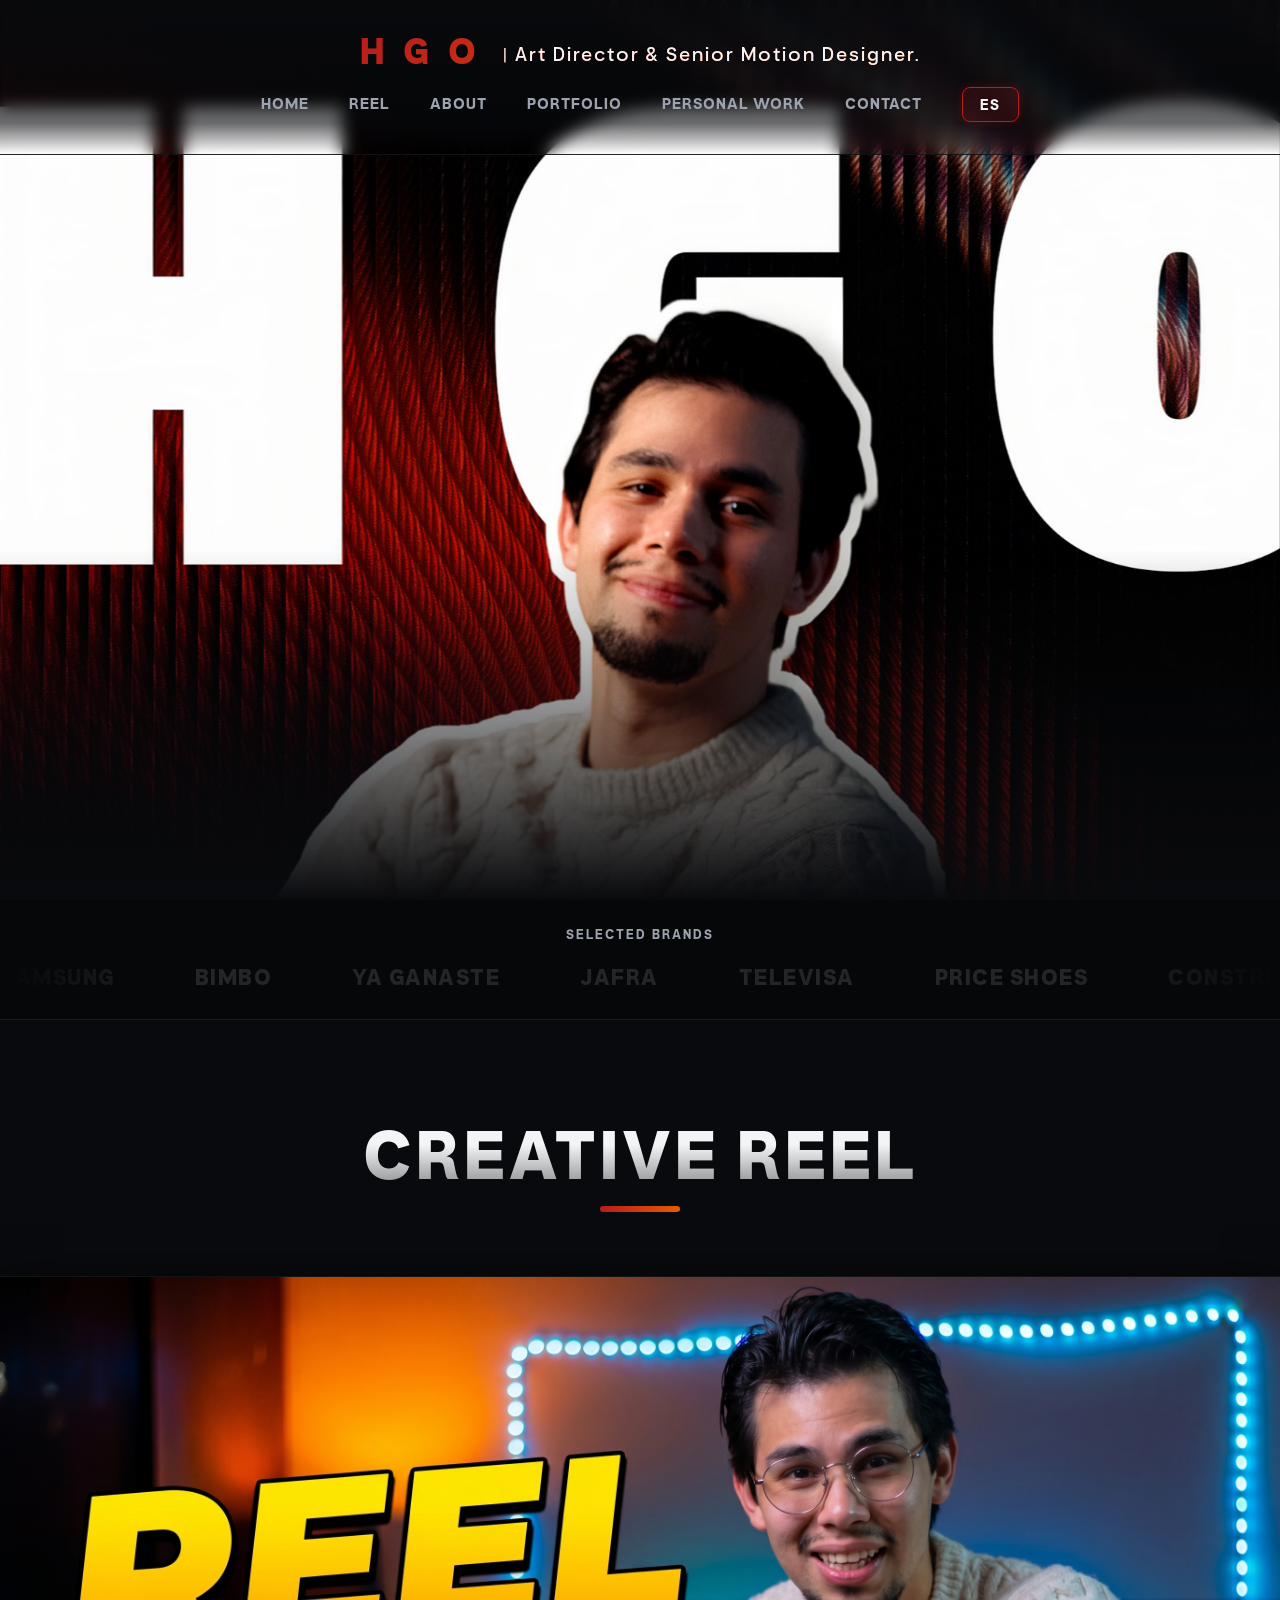
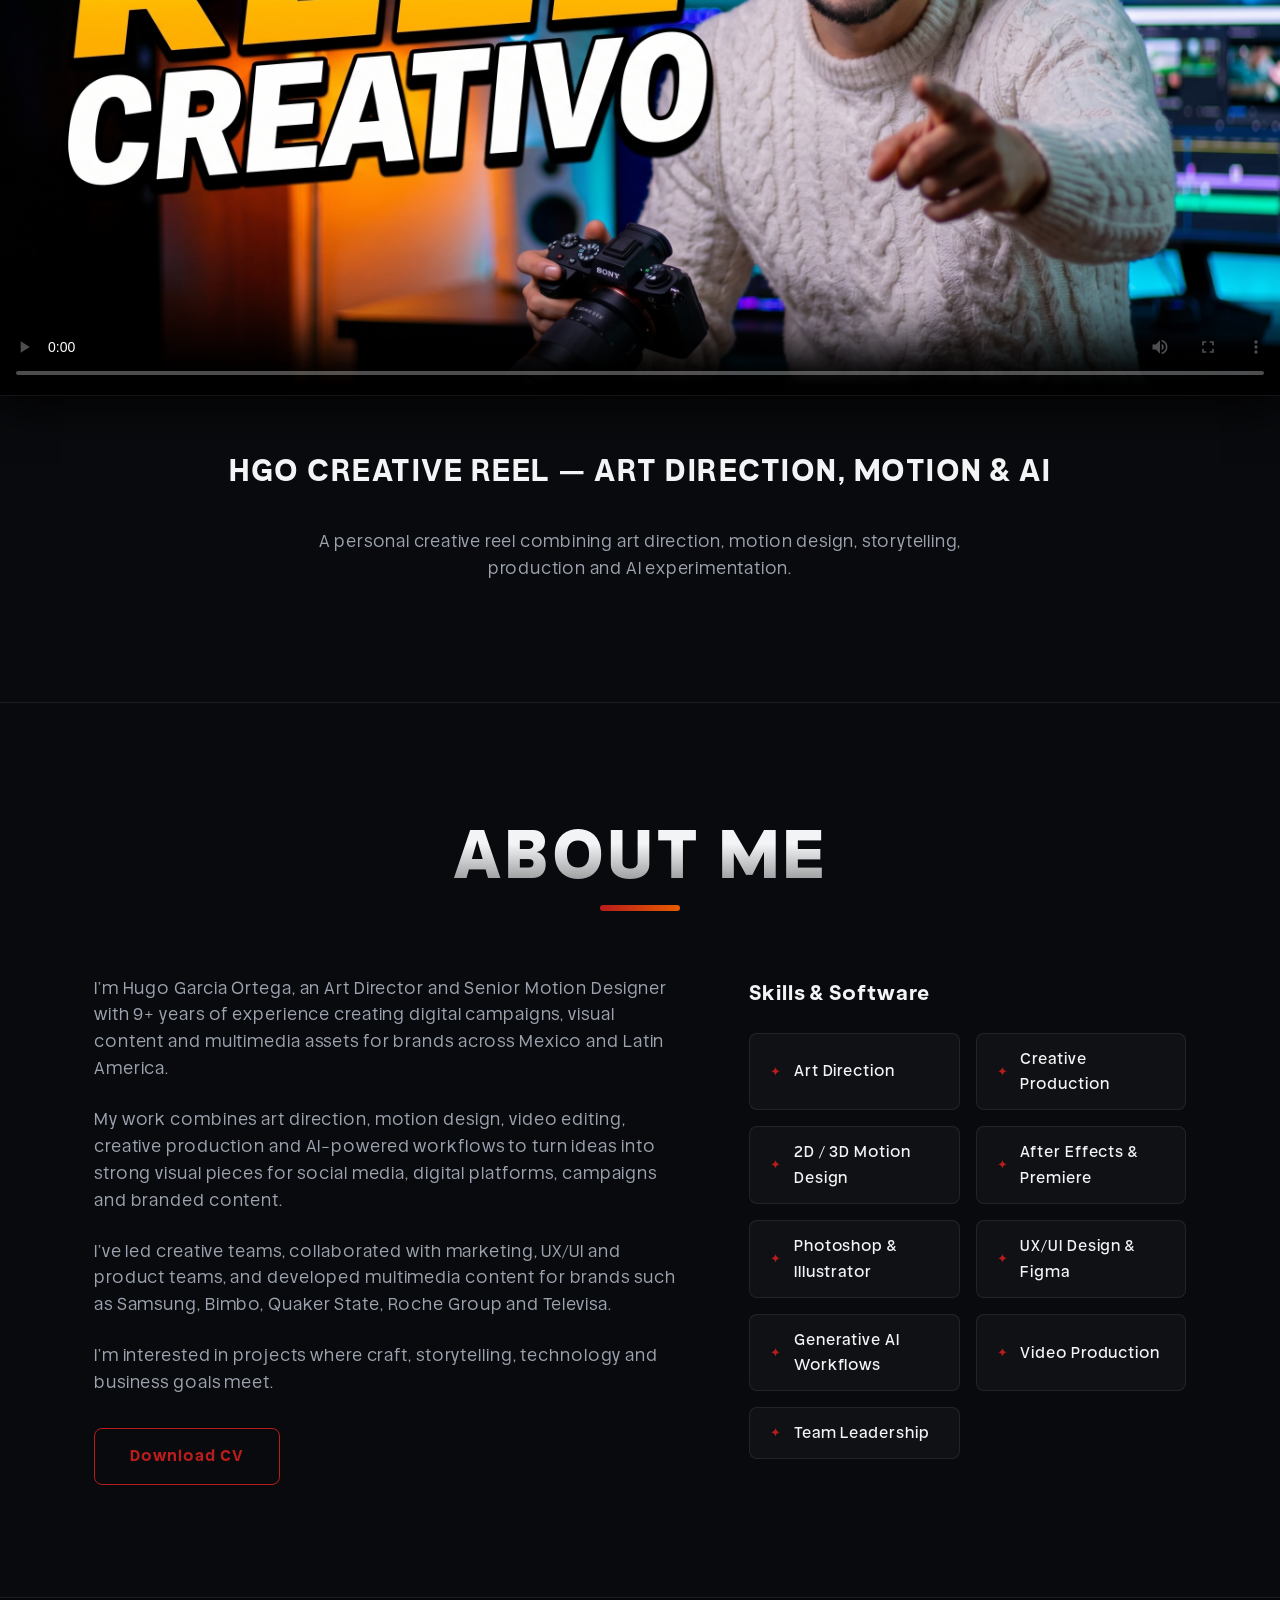
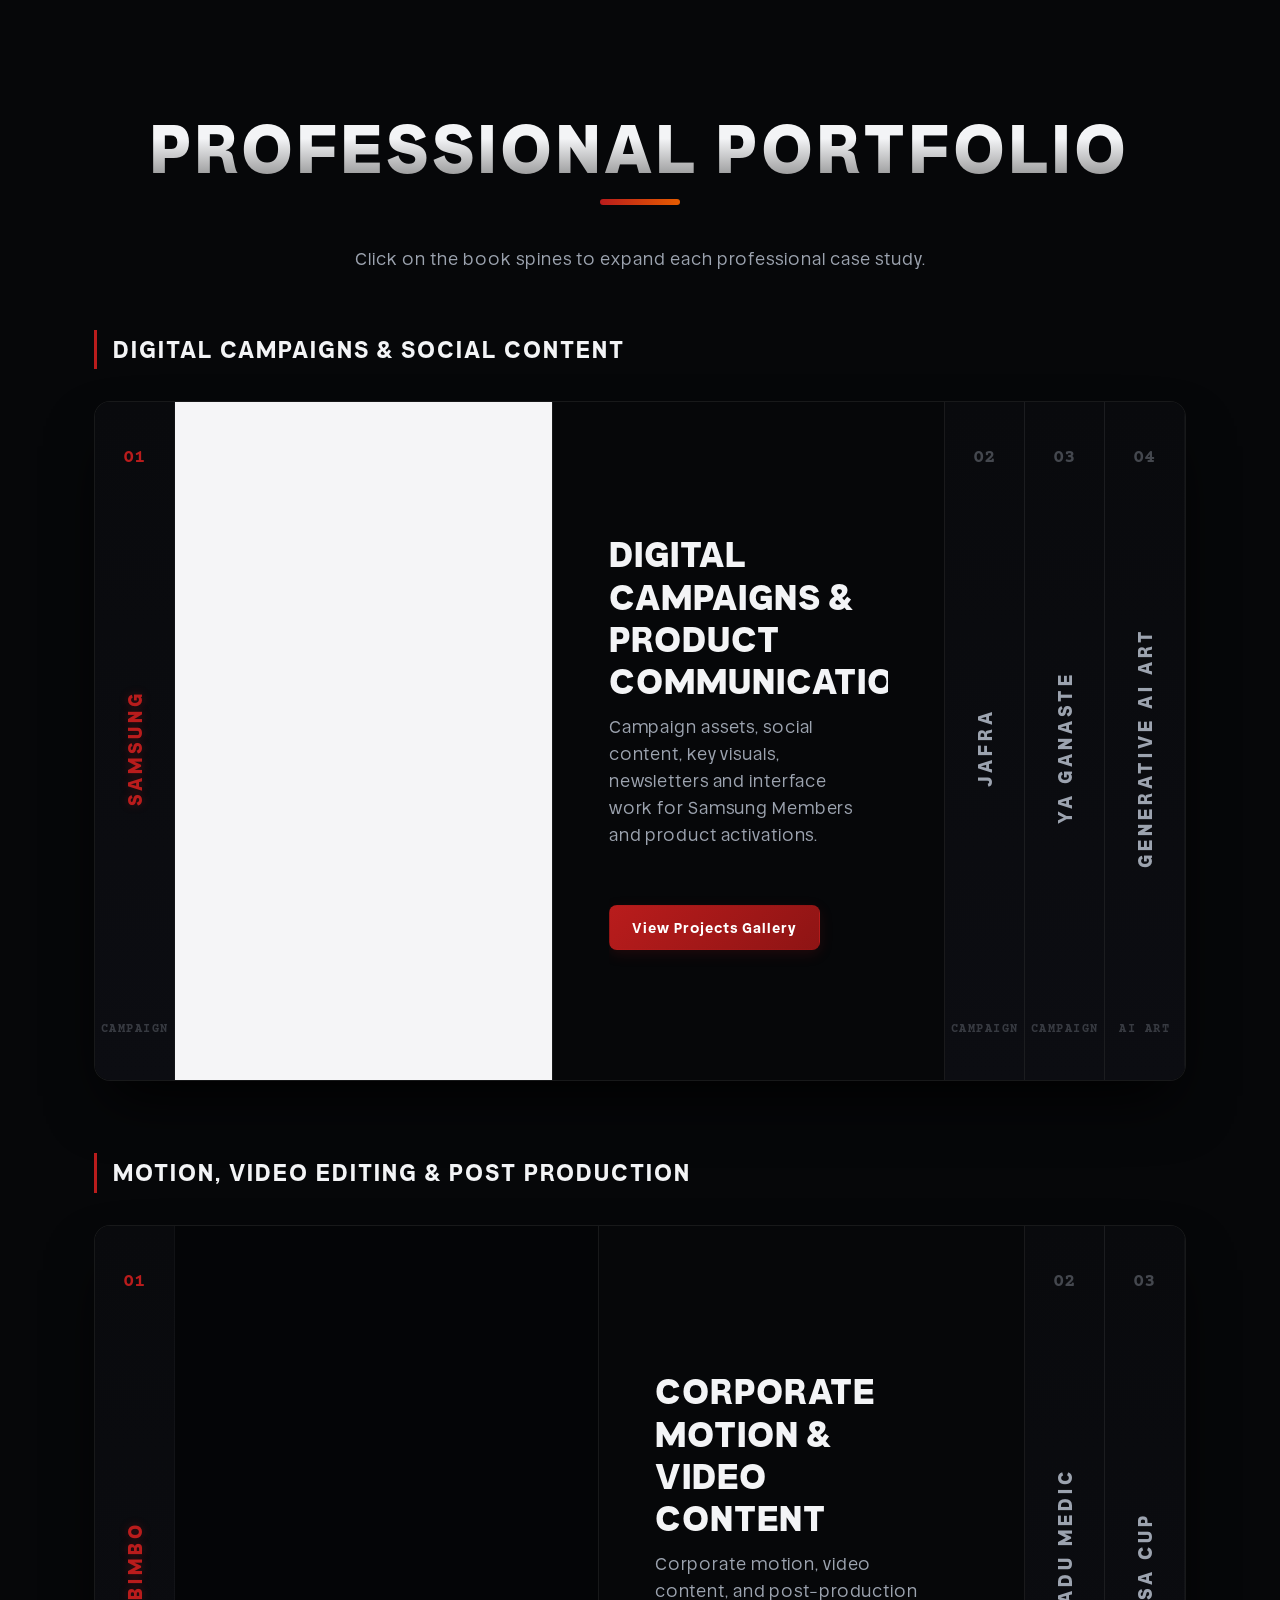
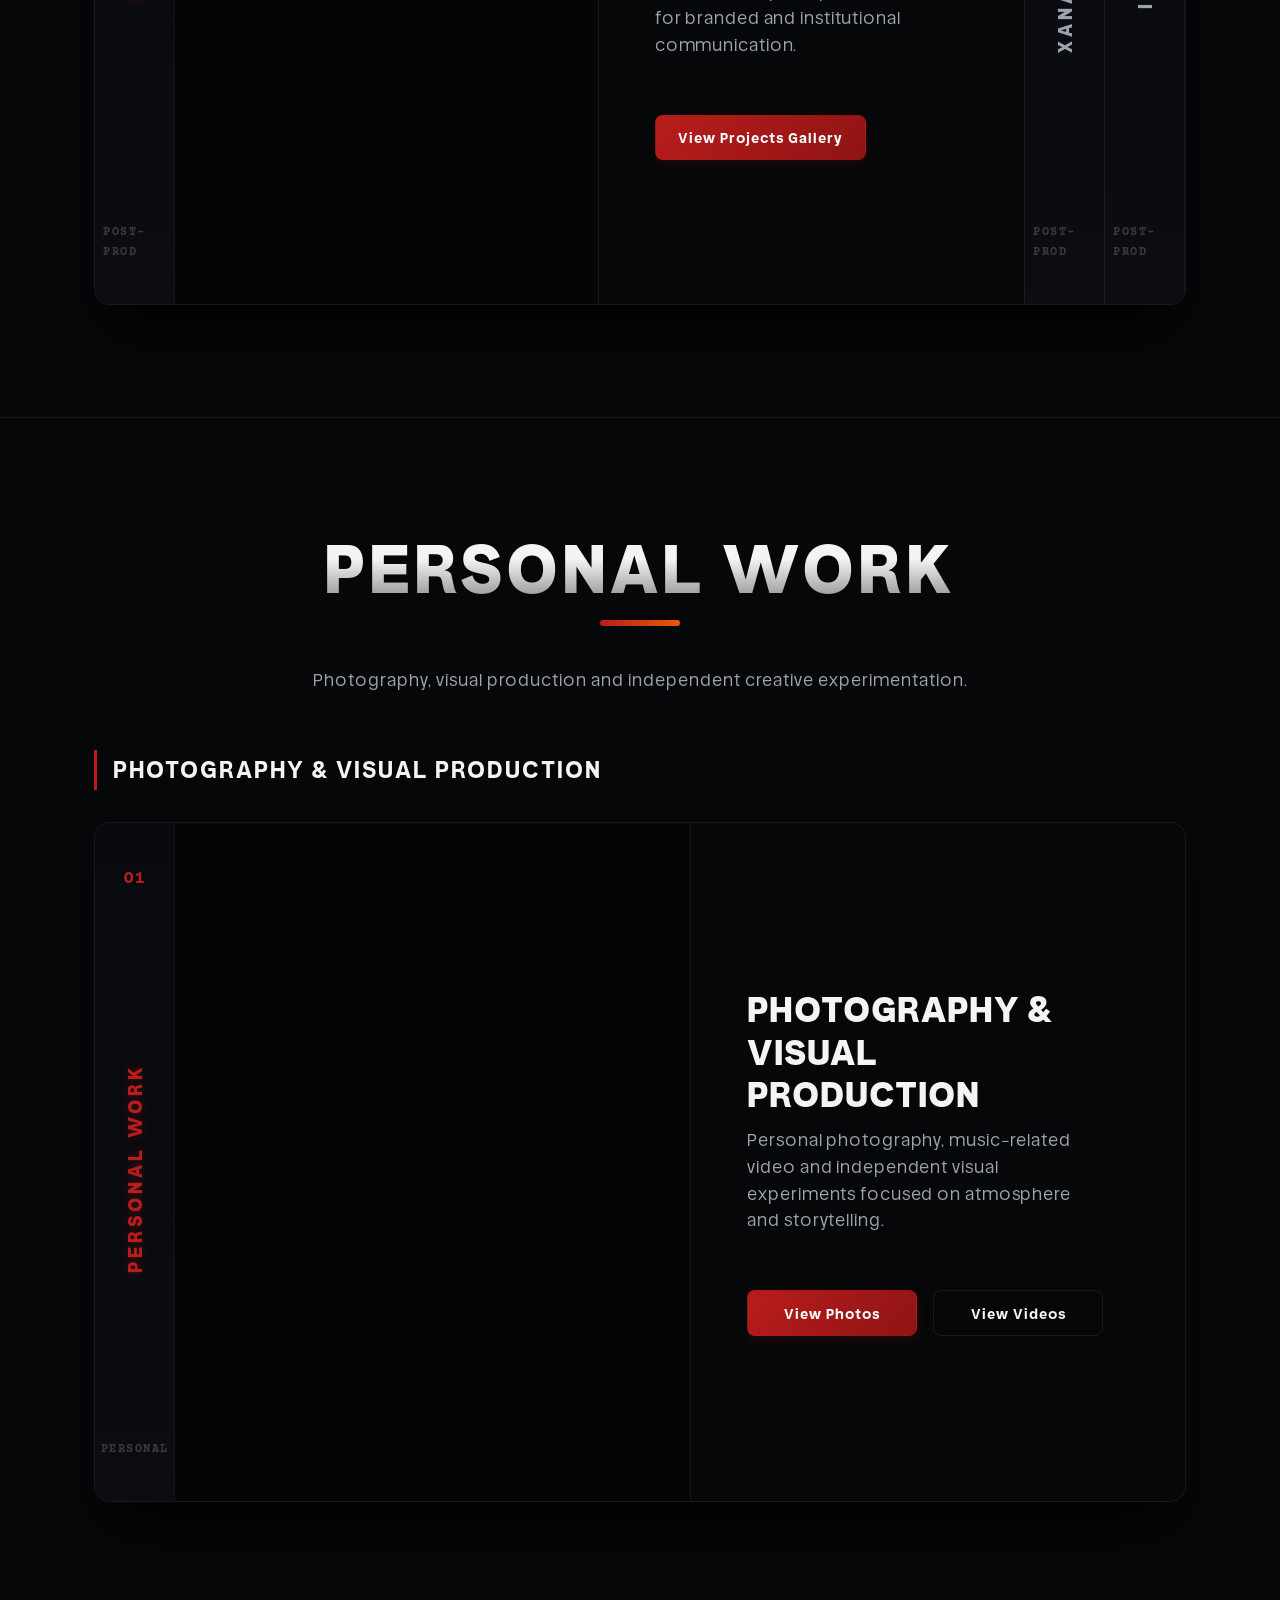
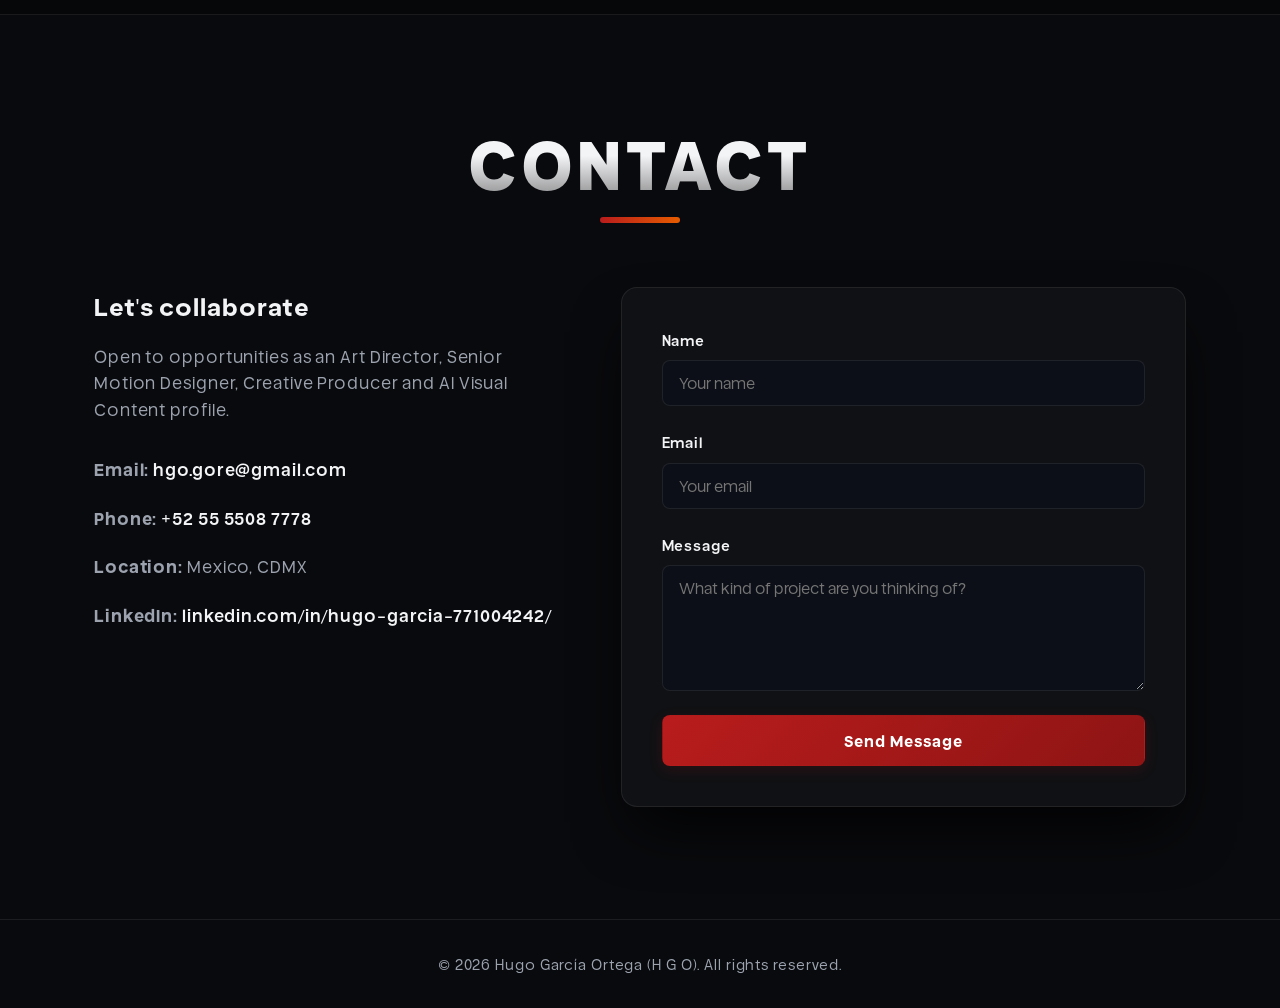
==== commit 17102327: "chore: connect contact form to user's Formspree endpoint" ====
--- a/index.html
+++ b/index.html
@@ -375,7 +375,7 @@
                         </ul>
                     </div>
                     <div class="contact-form-wrapper">
-                        <form id="contact-form" class="contact-form" action="https://formspree.io/f/YOUR_FORMSPREE_ID_HERE" method="POST">
+                        <form id="contact-form" class="contact-form" action="https://formspree.io/f/mbdeekgn" method="POST">
                             <div class="form-group">
                                 <label for="form-name" data-i18n="form-name-label">Name</label>
                                 <input type="text" id="form-name" name="name" required placeholder="Your name" data-i18n="form-name-ph">
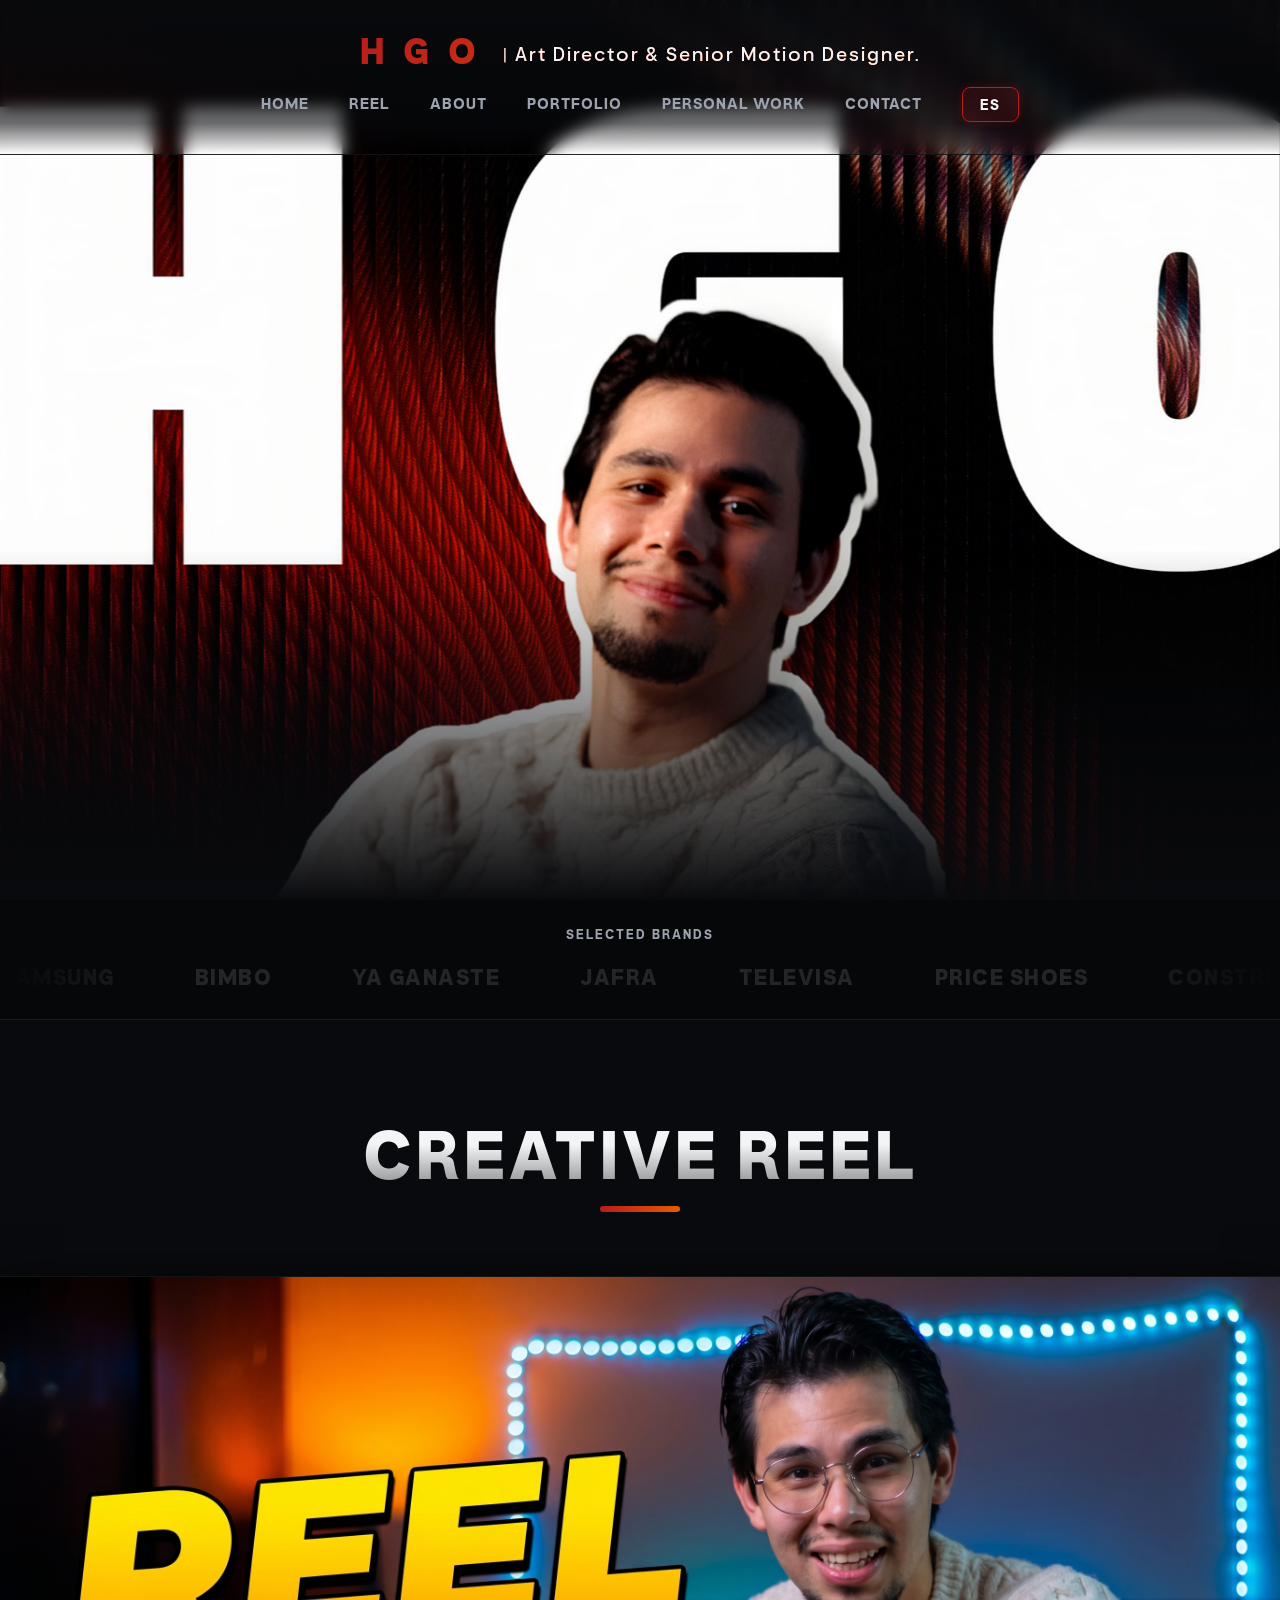
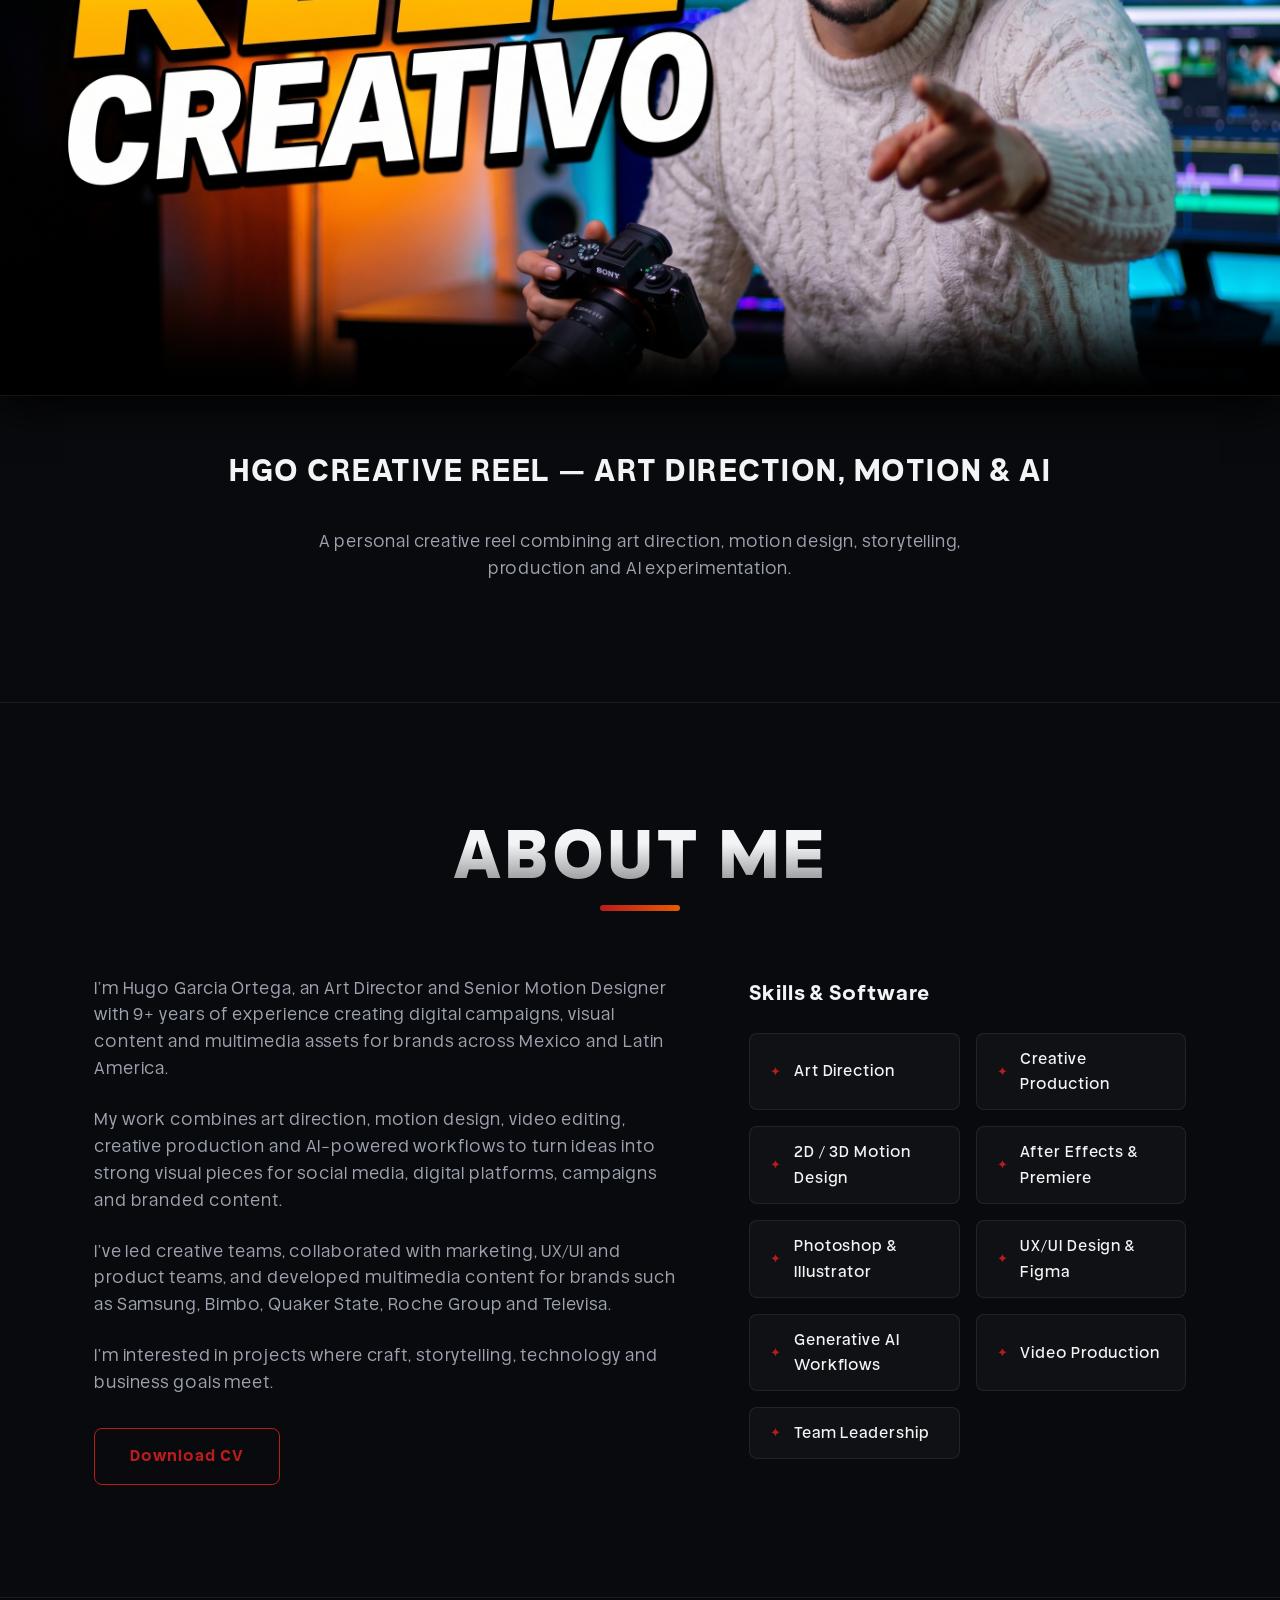
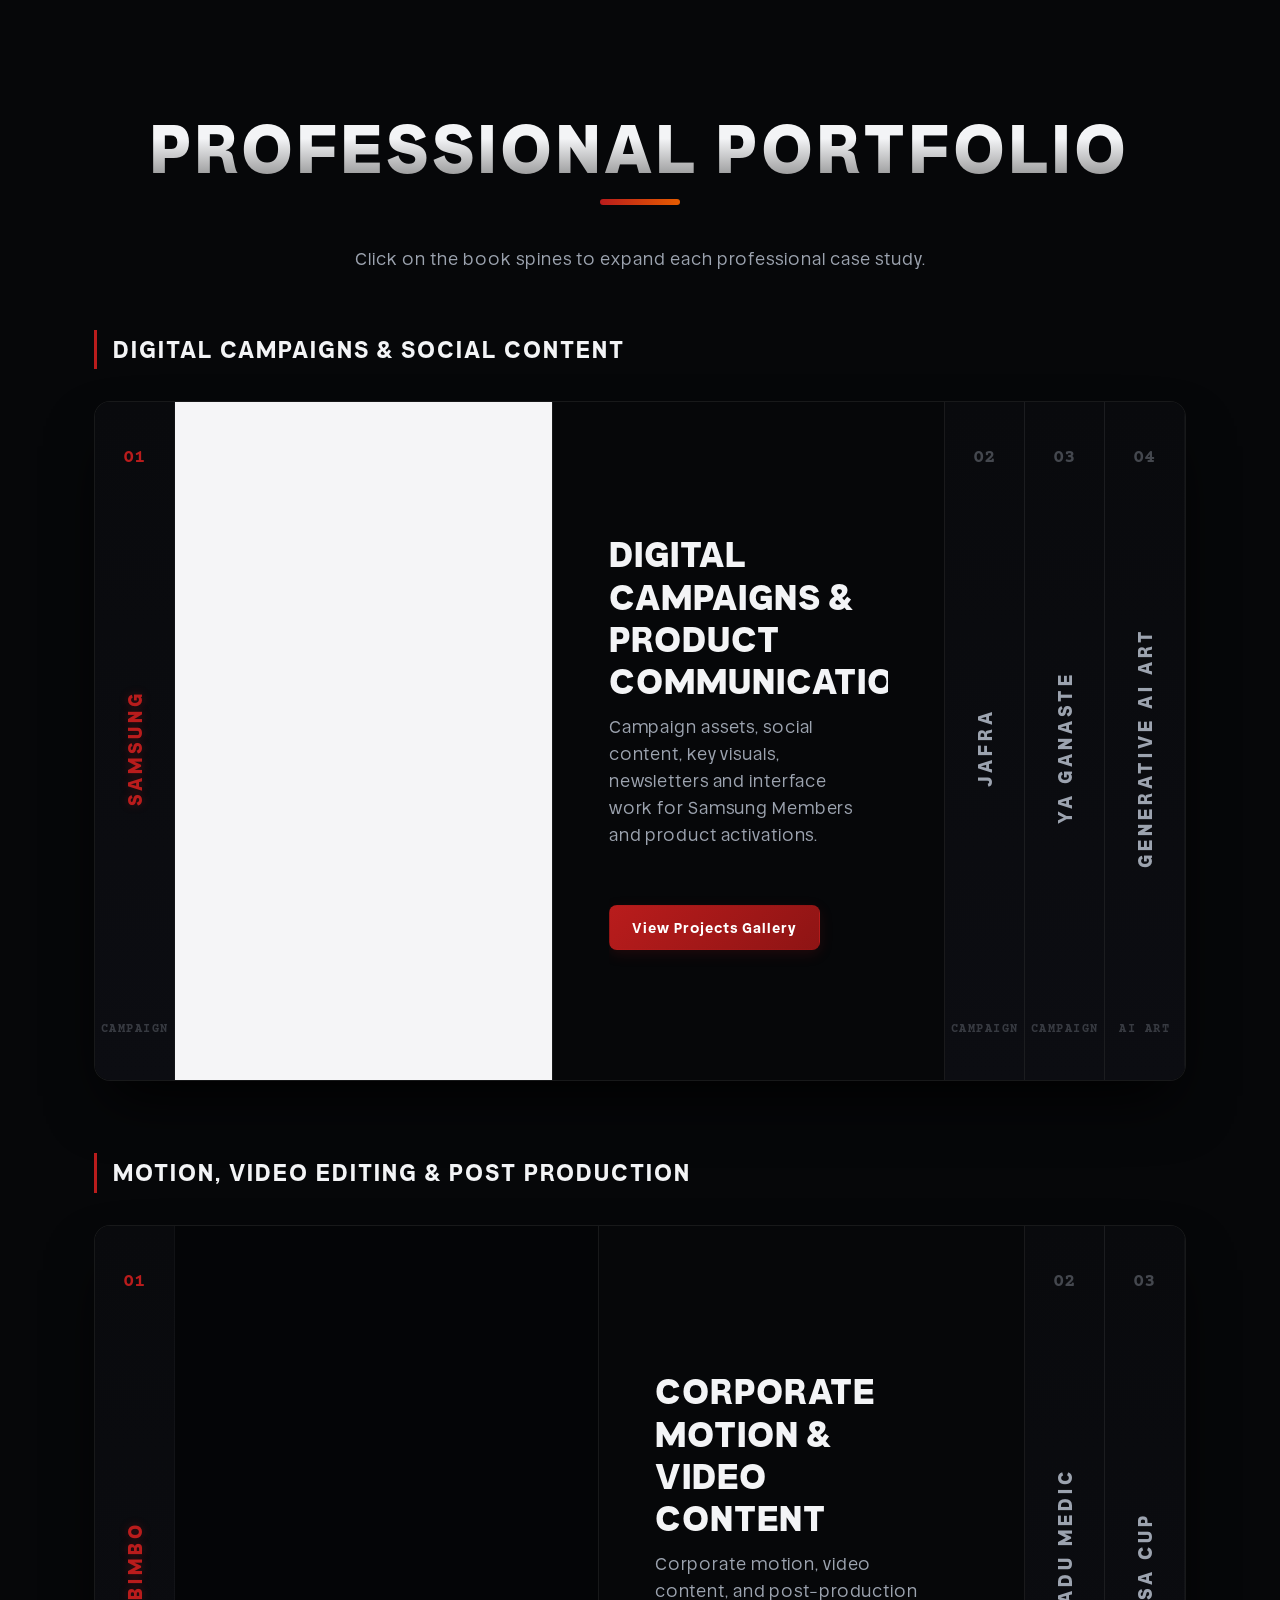
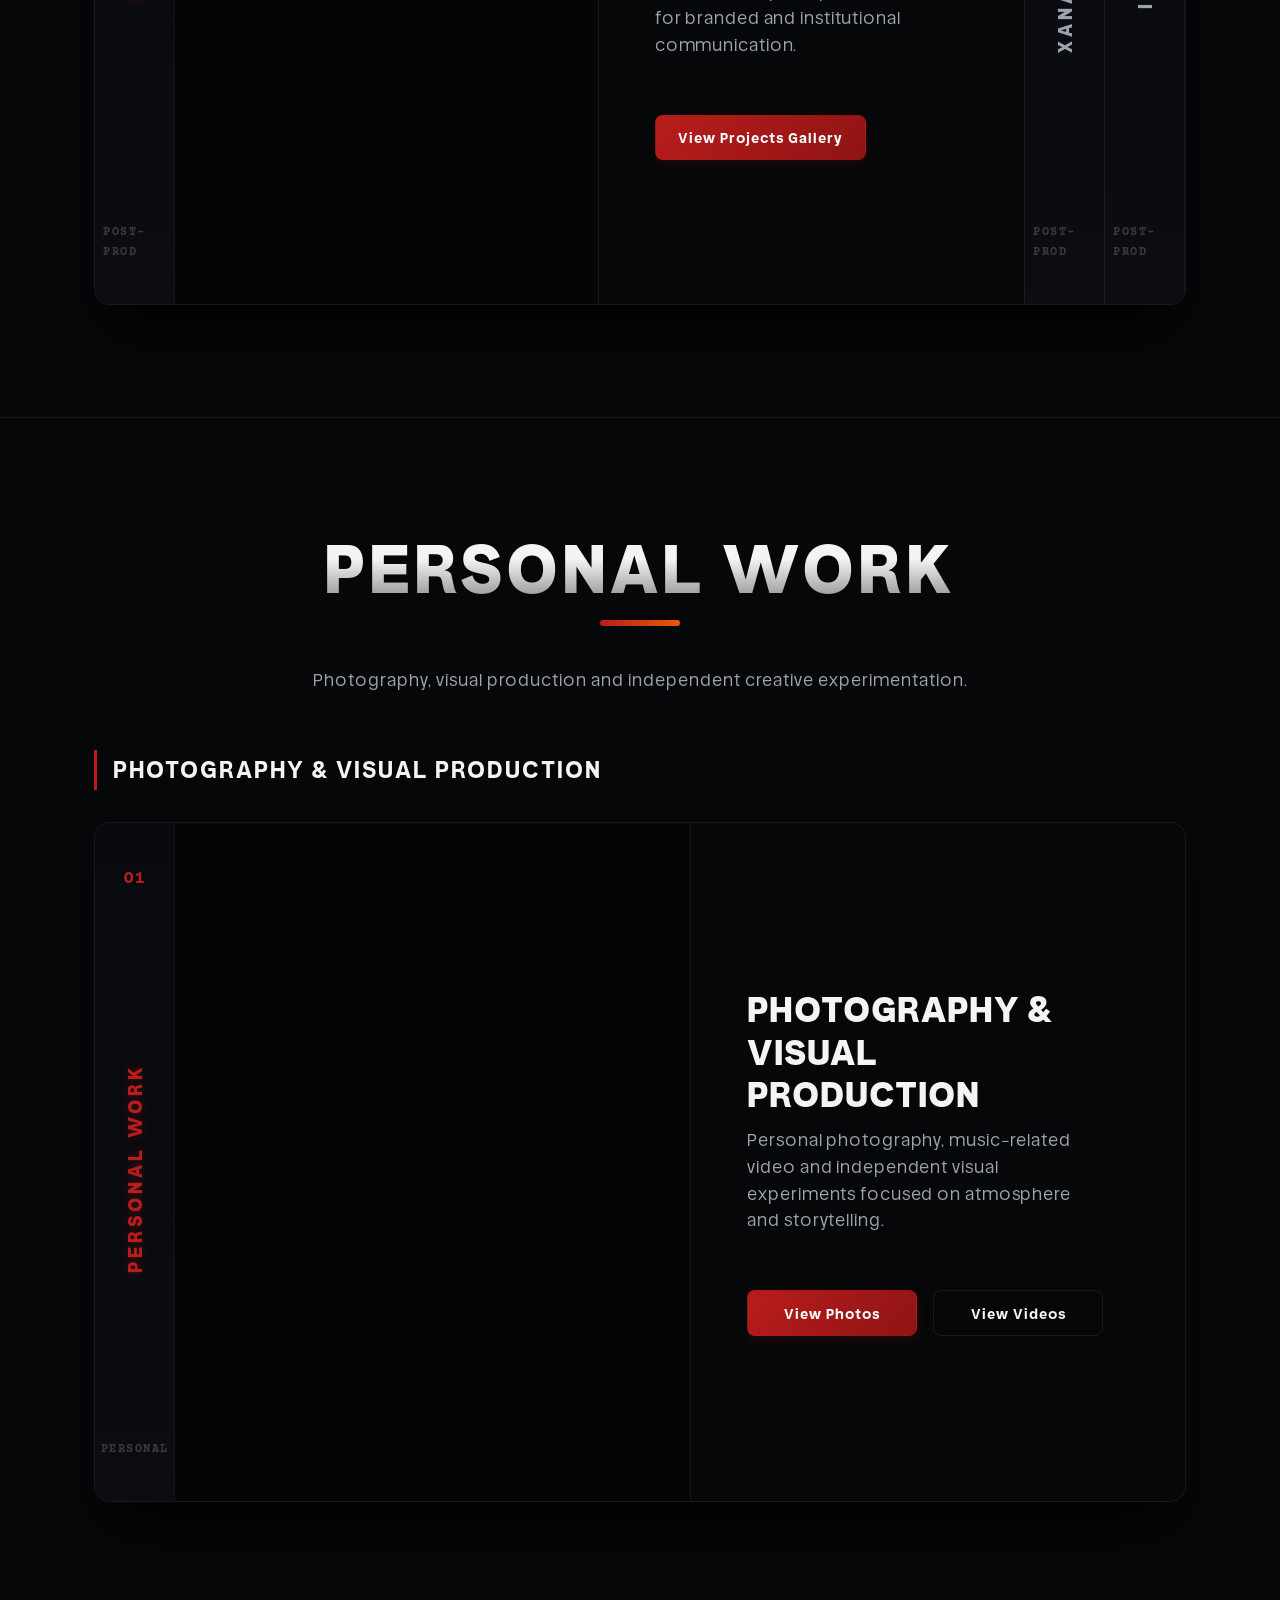
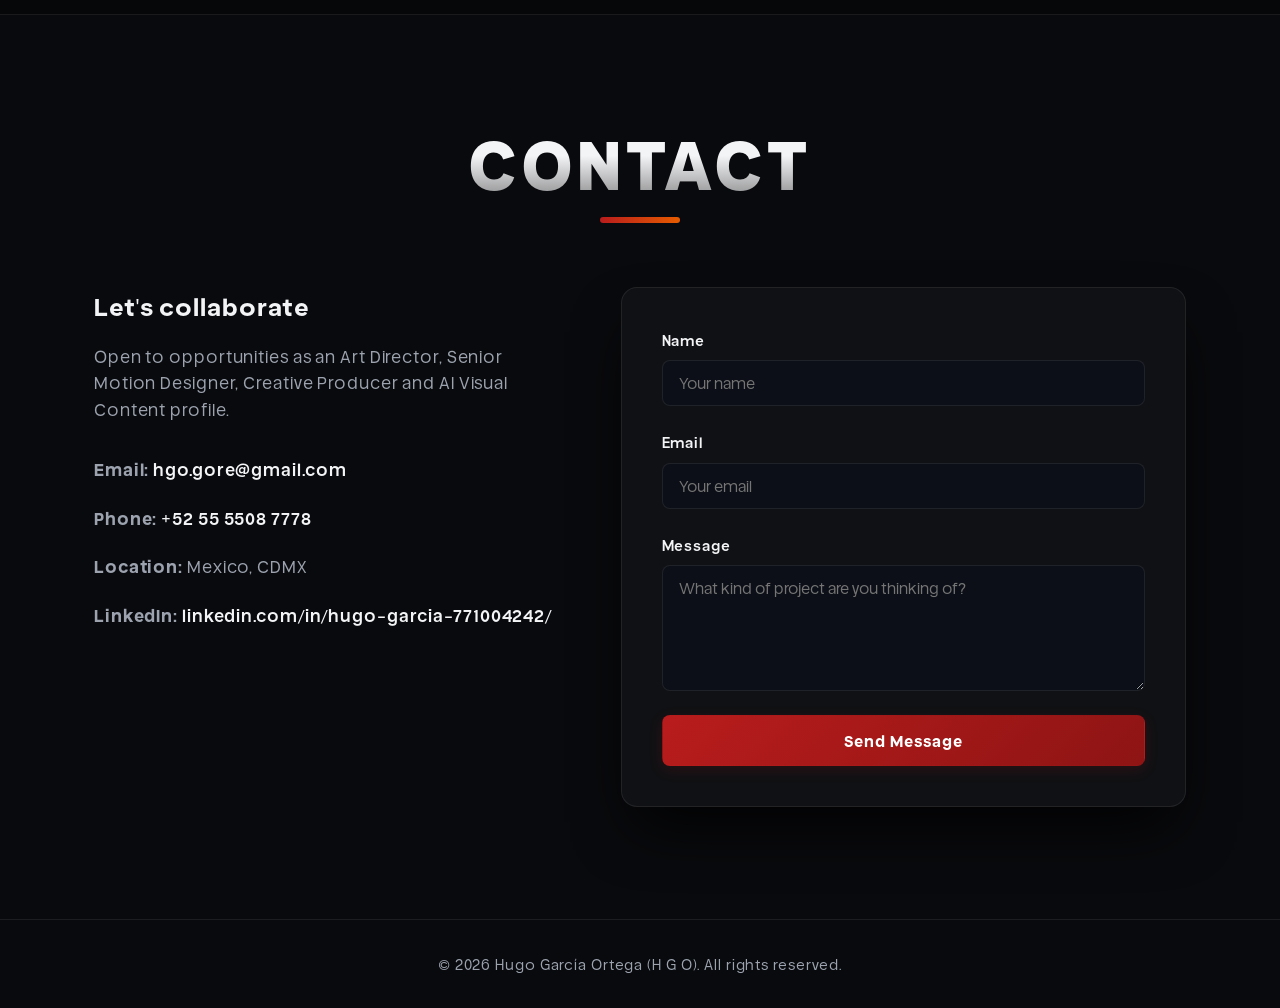
==== commit dd27537b: "chore: change ISA Cup description and titles from motorsport/automovilismo to football tournament, a" ====
--- a/index.html
+++ b/index.html
@@ -164,7 +164,7 @@
                         <div class="book-details">
                             <div class="book-details-inner">
                                 <div class="book-media">
-                                    <video class="samsung-loop-video" muted playsinline loop src="assets/Samsung/Samsung_Members_Stars_Social_9x16_Final.mp4"></video>
+                                    <video class="samsung-loop-video" muted playsinline loop preload="metadata" src="assets/Samsung/Samsung_Members_Stars_Social_9x16_Final.mp4"></video>
                                 </div>
                                 <div class="book-case-study">
                                     <h3 class="case-heading" data-i18n="book-samsung-title">Digital Campaigns &amp; Product Communication</h3>
@@ -187,7 +187,7 @@
                         <div class="book-details">
                             <div class="book-details-inner">
                                 <div class="book-media">
-                                    <video class="jafra-loop-video" muted playsinline loop src="assets/Jafra/Jafra|_Teaser_Always.mp4"></video>
+                                    <video class="jafra-loop-video" muted playsinline loop preload="metadata" src="assets/Jafra/Jafra_Teaser_Always.mp4"></video>
                                 </div>
                                 <div class="book-case-study">
                                     <h3 class="case-heading" data-i18n="book-jafra-title">Beauty Campaigns &amp; Social Content</h3>
@@ -210,7 +210,7 @@
                         <div class="book-details">
                             <div class="book-details-inner">
                                 <div class="book-media">
-                                    <video class="yaganaste-digital-loop-video" muted playsinline loop src="assets/Ya Ganaste/01/Cambio de tarjetas_MX teaser_no audio_R.mp4"></video>
+                                    <video class="yaganaste-digital-loop-video" muted playsinline loop preload="metadata" src="assets/Ya Ganaste/01/Cambio de tarjetas_MX teaser_no audio_R.mp4"></video>
                                 </div>
                                 <div class="book-case-study">
                                     <h3 class="case-heading" data-i18n="book-yaganaste-title">Fintech Campaigns &amp; B2B Content</h3>
@@ -234,7 +234,7 @@
                         <div class="book-details">
                             <div class="book-details-inner">
                                 <div class="book-media">
-                                    <video class="ai-loop-video" muted playsinline loop src="assets/IA/Fullcarga no aviso de deposito_R.mp4"></video>
+                                    <video class="ai-loop-video" muted playsinline loop preload="metadata" src="assets/IA/Fullcarga no aviso de deposito_R.mp4"></video>
                                 </div>
                                 <div class="book-case-study">
                                     <h3 class="case-heading" data-i18n="book-ai-title">AI Visual Direction &amp; Experiments</h3>
@@ -261,7 +261,7 @@
                         <div class="book-details">
                             <div class="book-details-inner">
                                 <div class="book-media">
-                                    <video class="bimbo-loop-video" muted playsinline loop src="https://dl.dropboxusercontent.com/scl/fi/nel6rd1fzl0s4frqqevzq/CDM_Bimbo_v3_Reducido.mp4?rlkey=4hmr2xa2a33i549vh948hsll4&st=7g04na6o&raw=1"></video>
+                                    <video class="bimbo-loop-video" muted playsinline loop preload="metadata" src="https://dl.dropboxusercontent.com/scl/fi/nel6rd1fzl0s4frqqevzq/CDM_Bimbo_v3_Reducido.mp4?rlkey=4hmr2xa2a33i549vh948hsll4&st=7g04na6o&raw=1"></video>
                                 </div>
                                 <div class="book-case-study">
                                     <h3 class="case-heading" data-i18n="book-bimbo-title">Corporate Motion &amp; Video Content</h3>
@@ -284,7 +284,7 @@
                         <div class="book-details">
                             <div class="book-details-inner">
                                 <div class="book-media">
-                                    <video class="xanadu-loop-video" muted playsinline loop src="assets/Xanadu/Xanadu Preview.mp4"></video>
+                                    <video class="xanadu-loop-video" muted playsinline loop preload="metadata" src="assets/Xanadu/Xanadu Preview.mp4"></video>
                                 </div>
                                 <div class="book-case-study">
                                     <h3 class="case-heading" data-i18n="book-xanadu-title">Medical Video &amp; Post-Production</h3>
@@ -310,8 +310,8 @@
                                     <img class="isacup-loop-image" src="assets/ISA CUP/FOTOS/IMG_2008.jpg" alt="ISA Cup Preview">
                                 </div>
                                 <div class="book-case-study">
-                                    <h3 class="case-heading" data-i18n="book-isacup-title">Motorsport Event Coverage</h3>
-                                    <p class="case-description" data-i18n="book-isacup-desc">Photography, video editing and motion graphics for motorsport event content and digital communication.</p>
+                                    <h3 class="case-heading" data-i18n="book-isacup-title">Football Event Coverage</h3>
+                                    <p class="case-description" data-i18n="book-isacup-desc">Photography, video editing and motion graphics for football event content and digital communication.</p>
                                     <div class="case-gallery-btn-wrapper">
                                         <a href="isacup-projects.html" class="btn btn-primary" data-i18n="book-isacup-gallery-btn">View Projects Gallery</a>
                                     </div>
@@ -342,7 +342,7 @@
                         <div class="book-details">
                             <div class="book-details-inner">
                                 <div class="book-media">
-                                    <video class="personal-video-loop" muted playsinline loop src="assets/Korn Story.mp4"></video>
+                                    <video class="personal-video-loop" muted playsinline loop preload="metadata" src="assets/Korn Story.mp4"></video>
                                 </div>
                                 <div class="book-case-study">
                                     <h3 class="case-heading" data-i18n="book-personal-work-title">Photography &amp; Visual Production</h3>
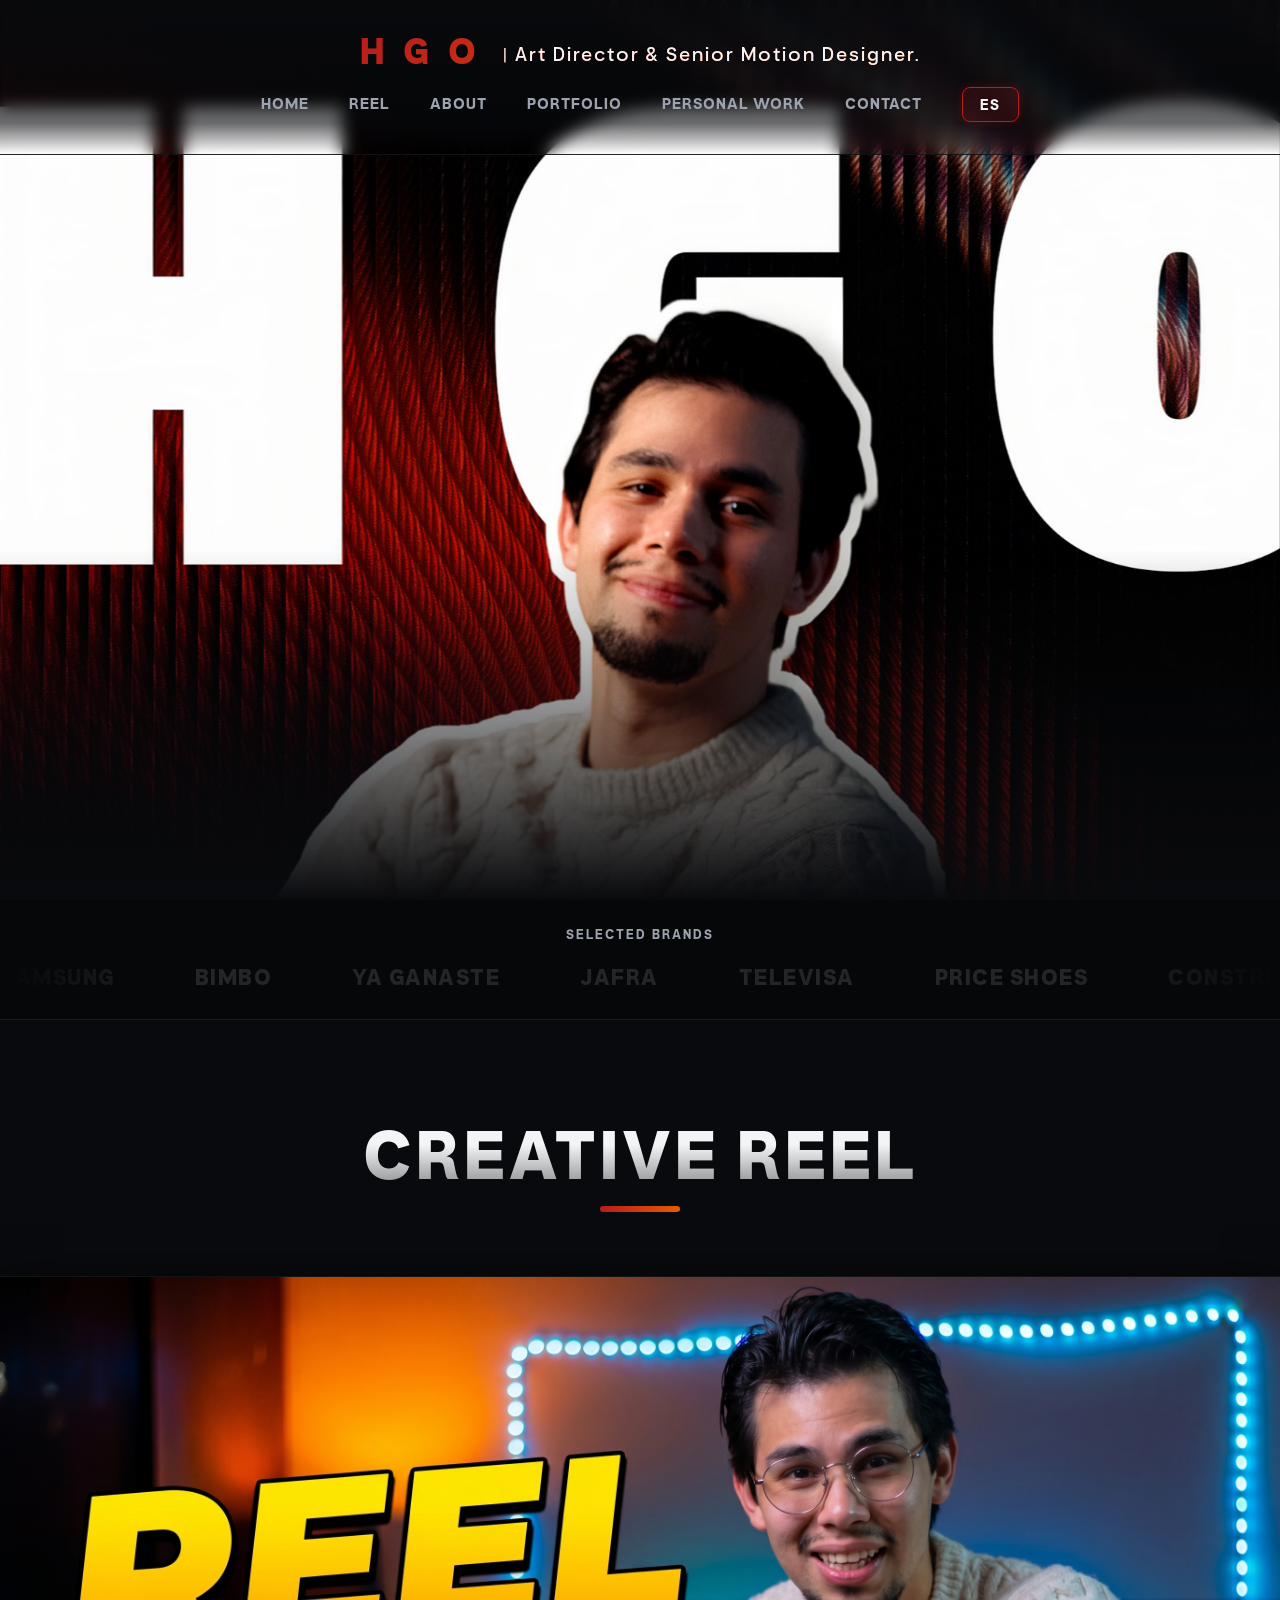
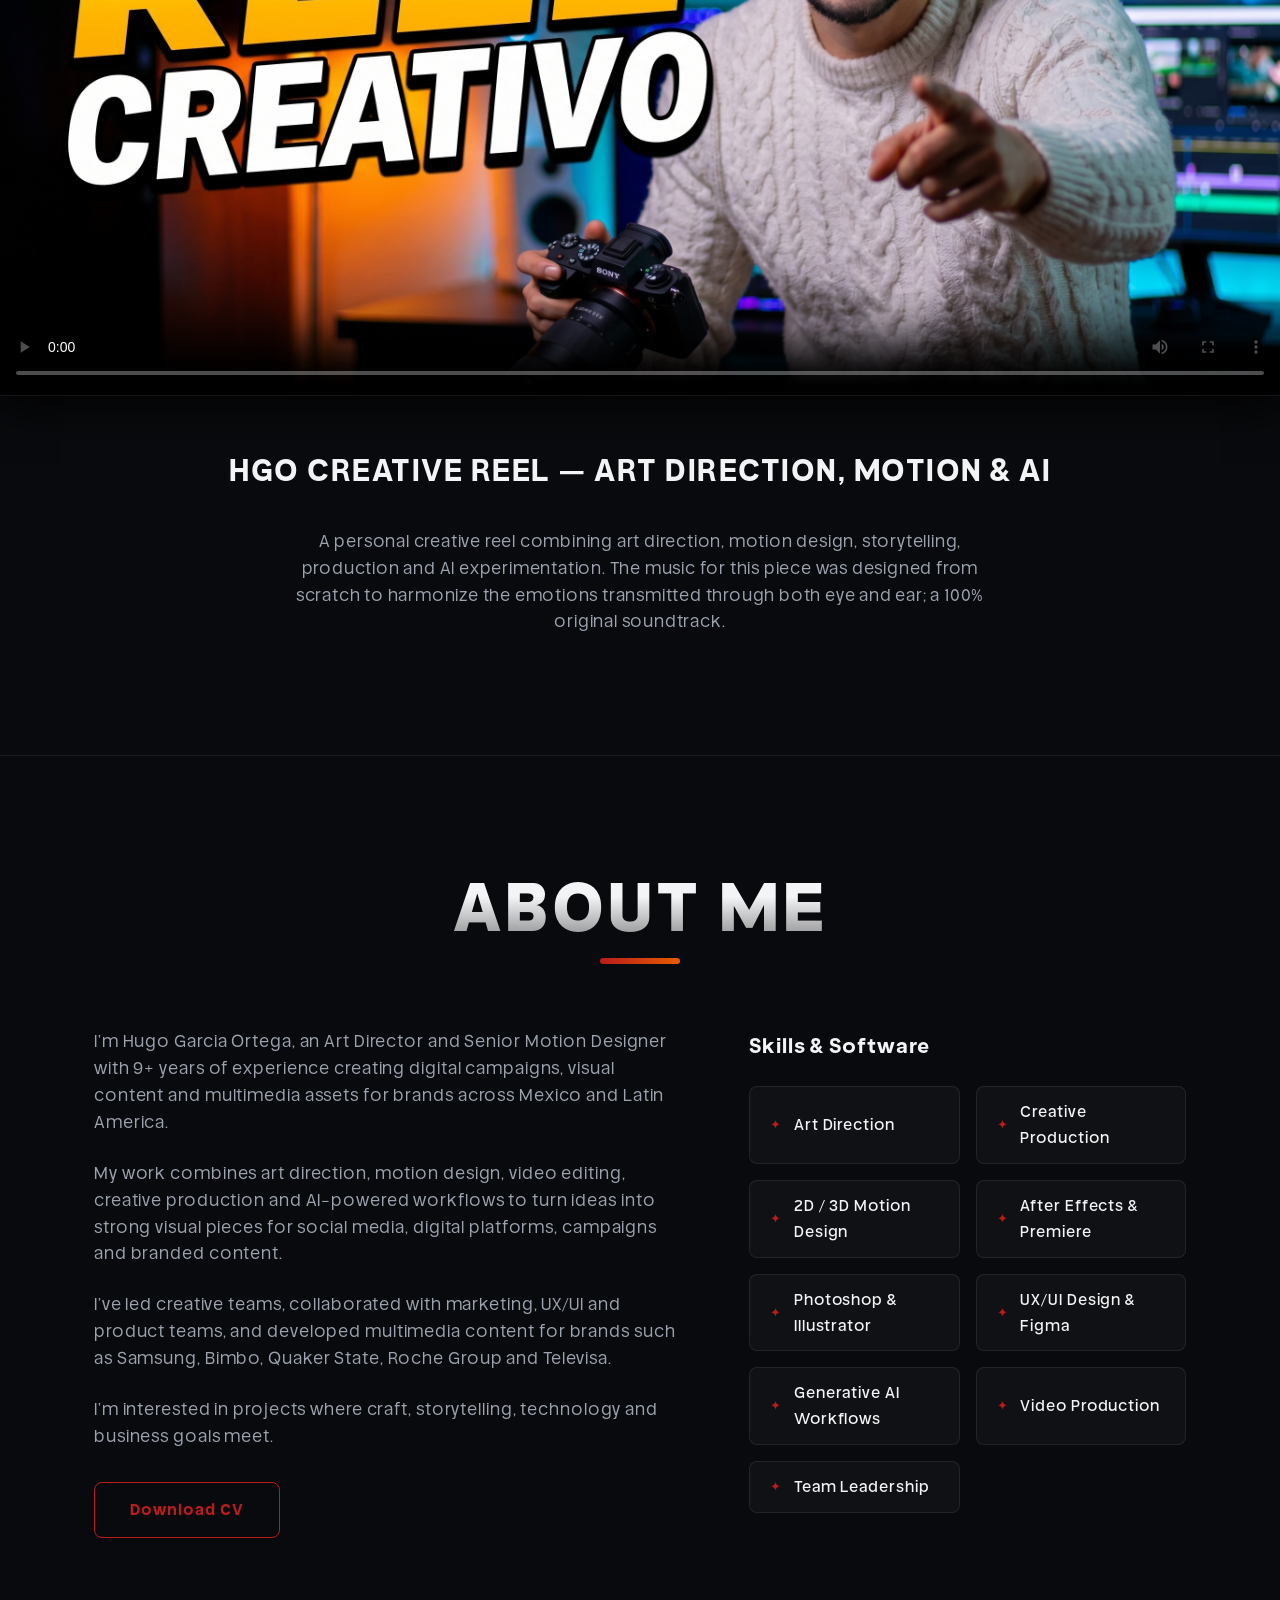
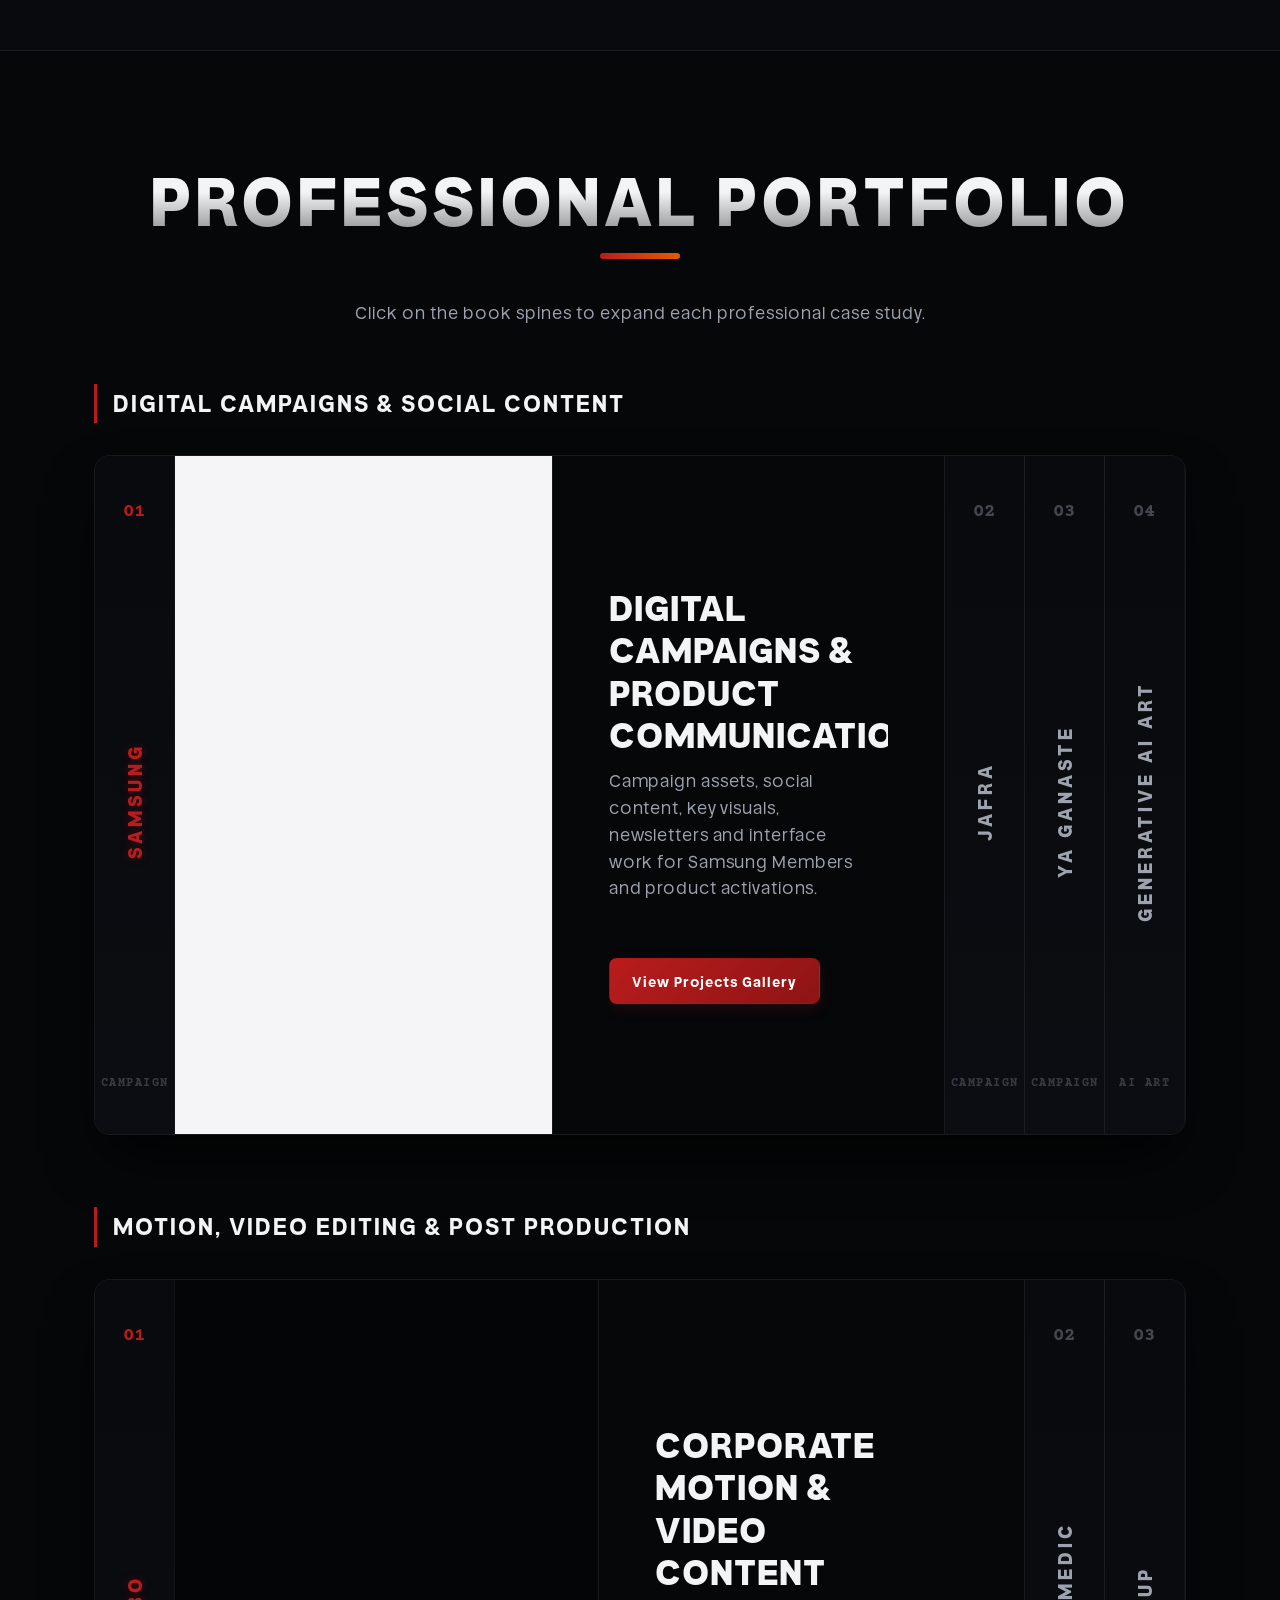
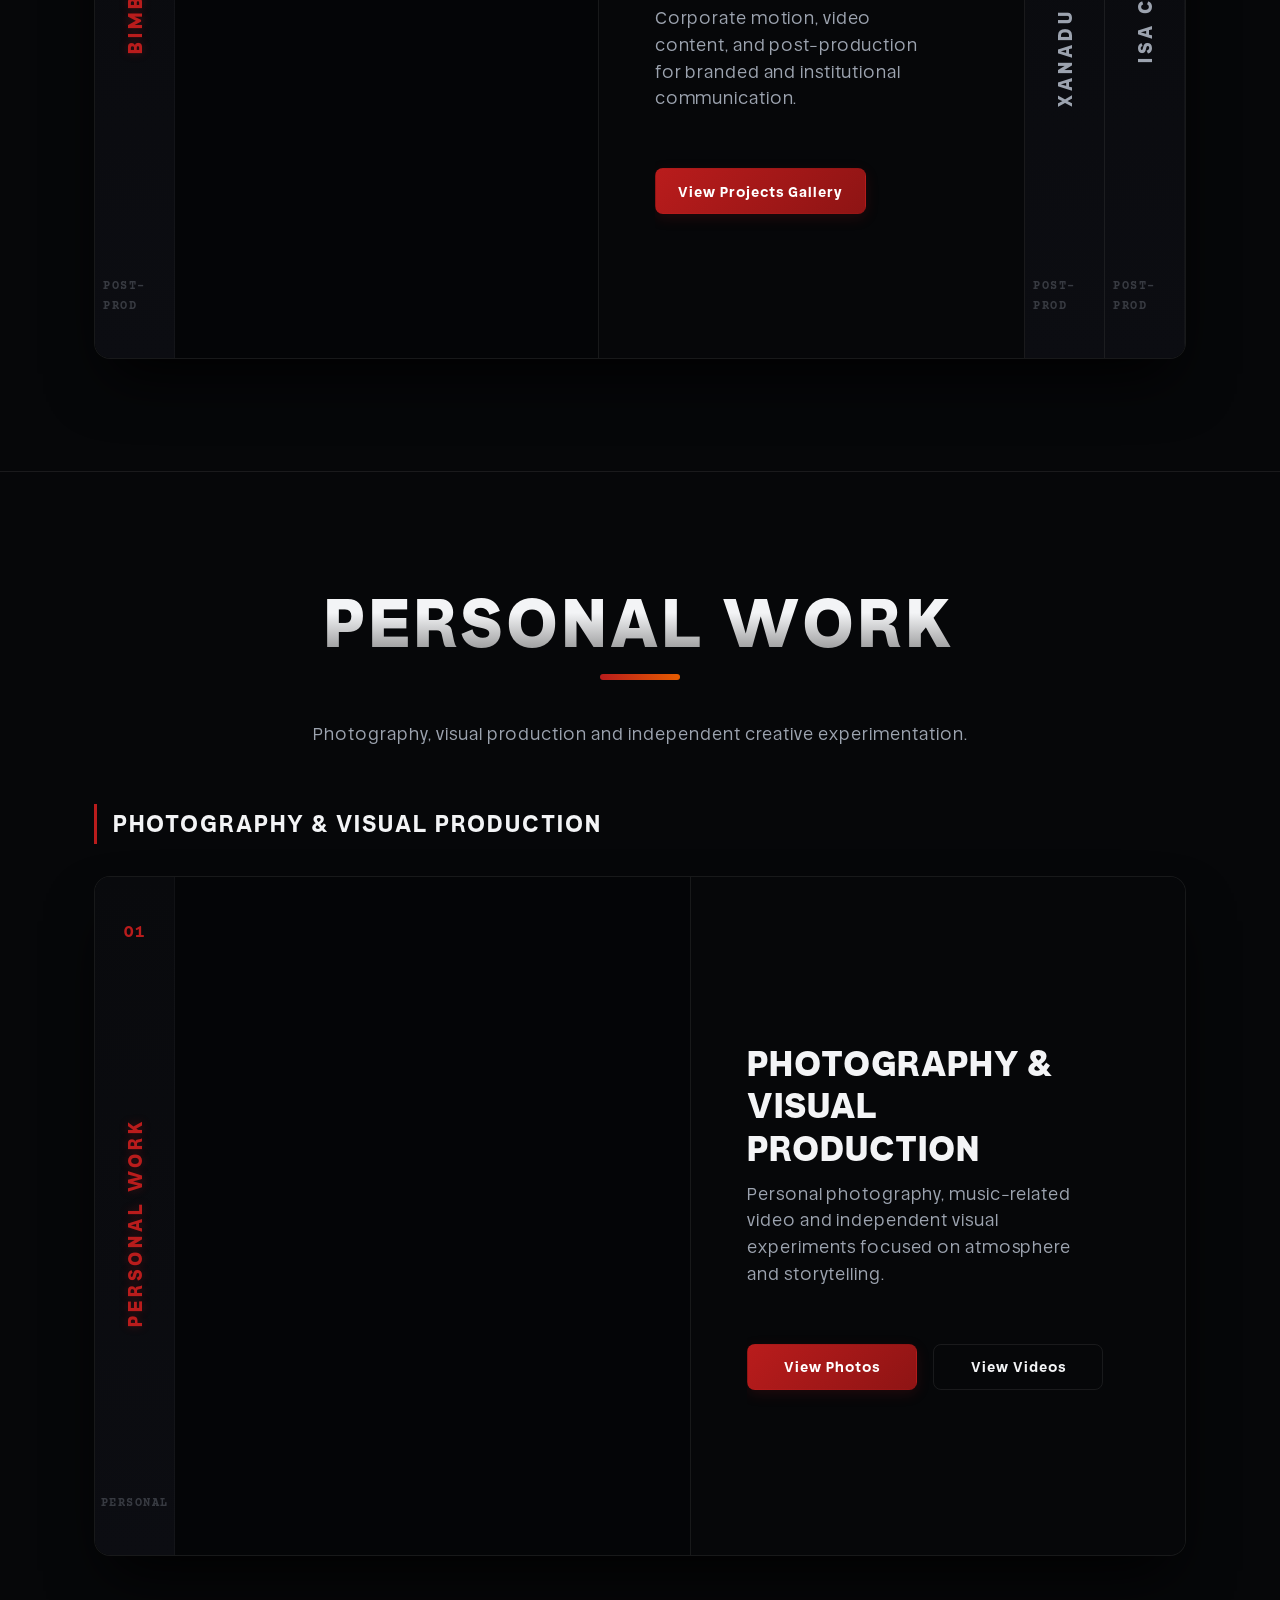
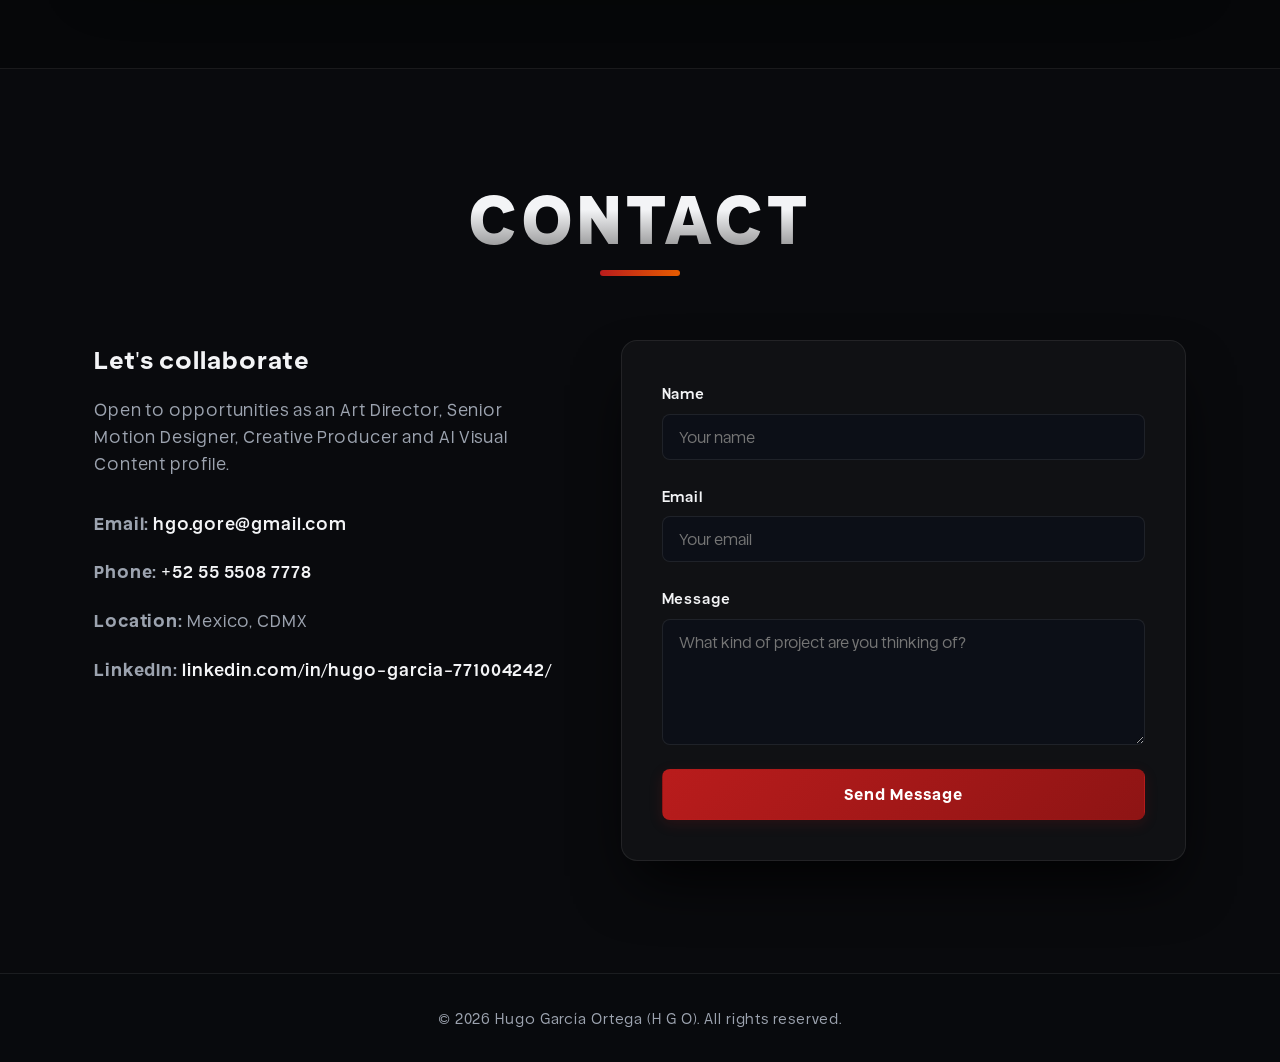
==== commit f1933f12: "chore: update Creative Reel description to highlight original music design and update ISA Cup bullet" ====
--- a/index.html
+++ b/index.html
@@ -100,7 +100,7 @@
             <div class="container reel-footer-container">
                 <h3 class="reel-heading" data-i18n="reel-heading">HGO Creative Reel — Art Direction, Motion &amp; AI</h3>
                 <p class="reel-description legible-p" data-i18n="reel-desc">
-                    A personal creative reel combining art direction, motion design, storytelling, production and AI experimentation.
+                    A personal creative reel combining art direction, motion design, storytelling, production and AI experimentation. The music for this piece was designed from scratch to harmonize the emotions transmitted through both eye and ear; a 100% original soundtrack.
                 </p>
             </div>
         </section>
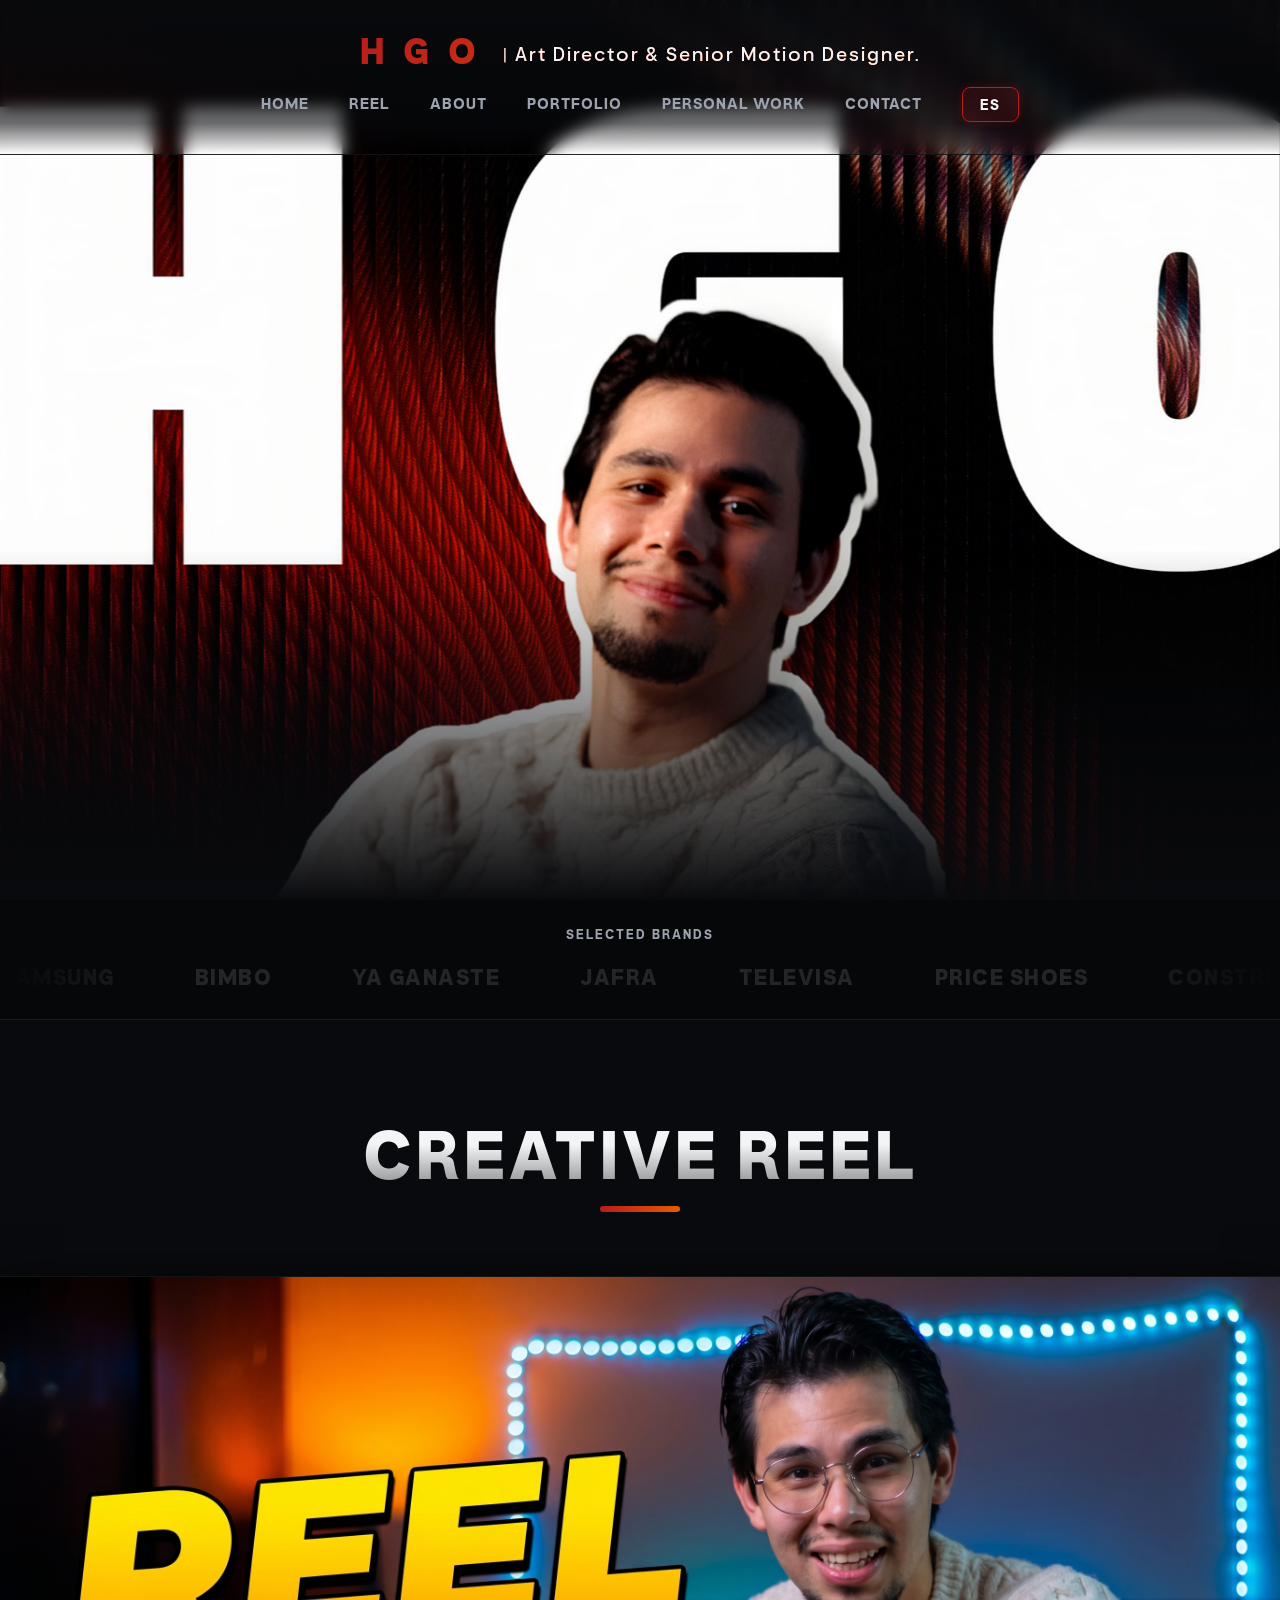
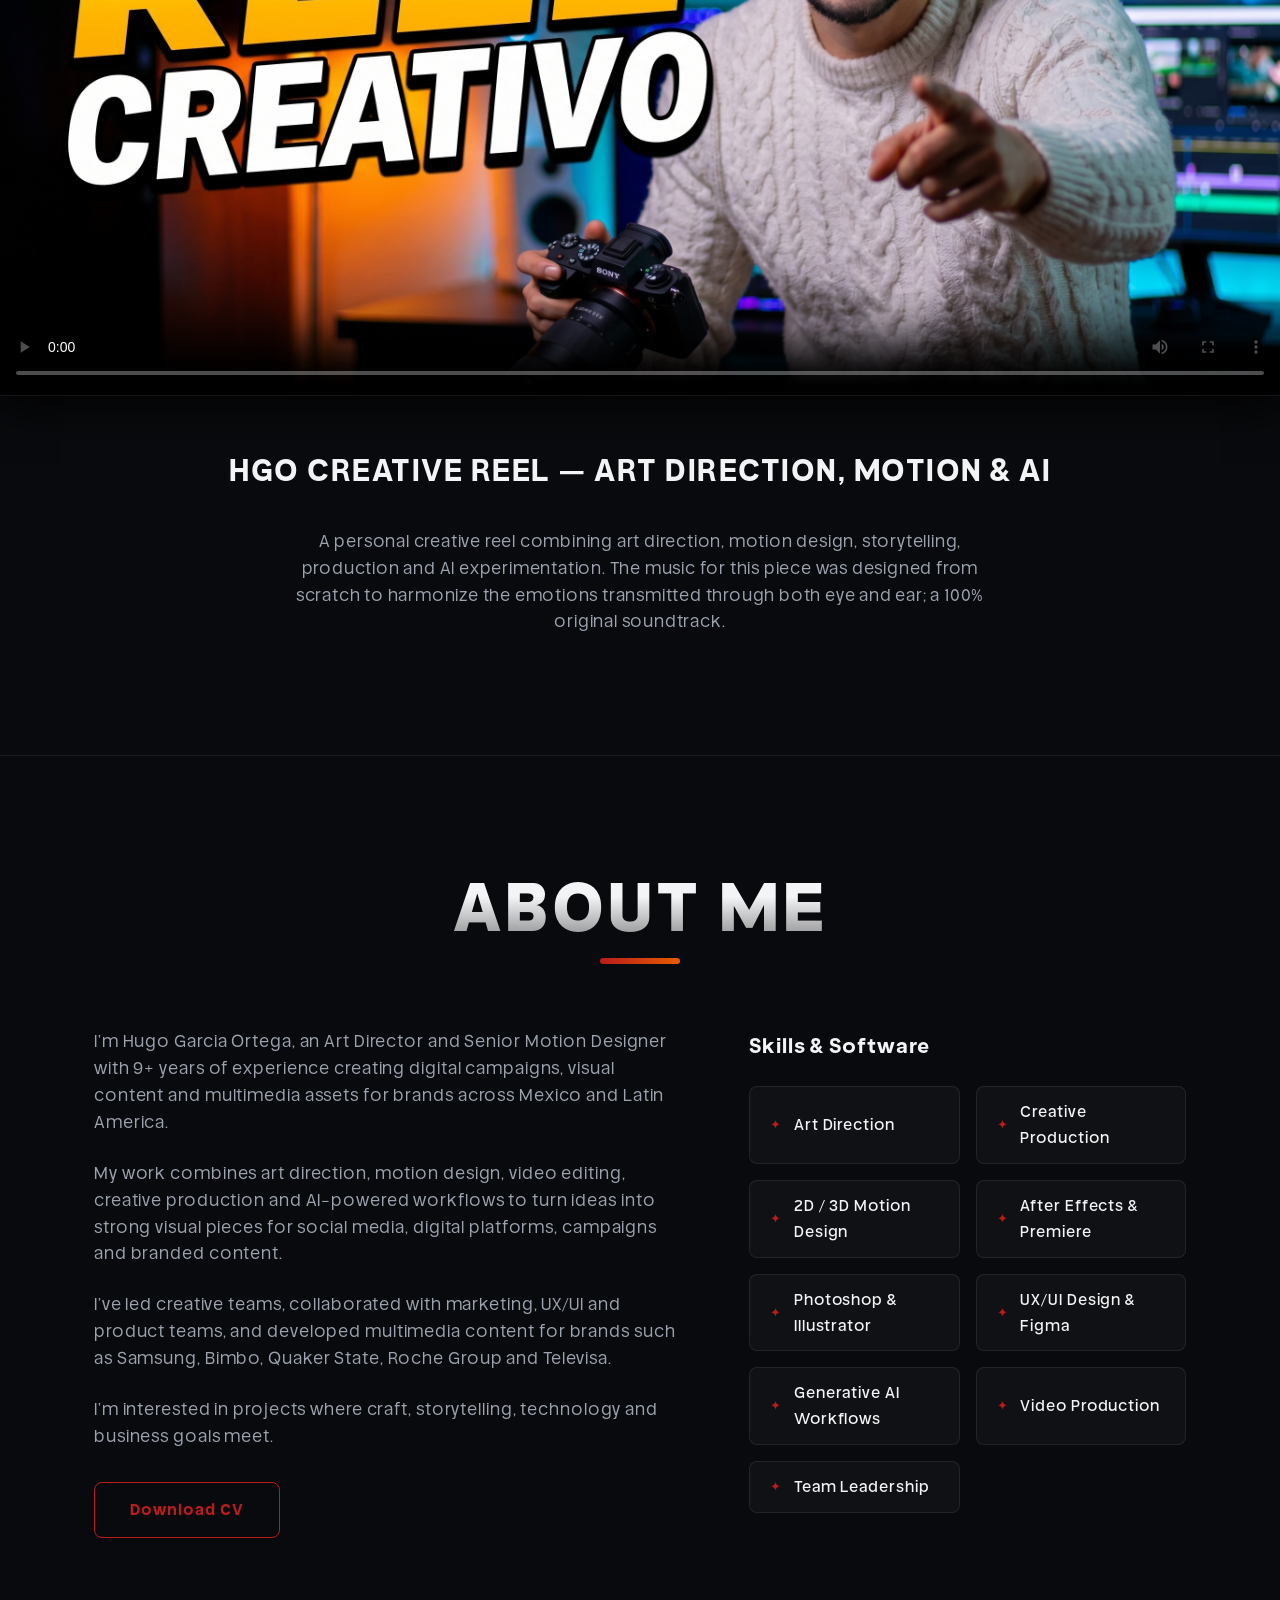
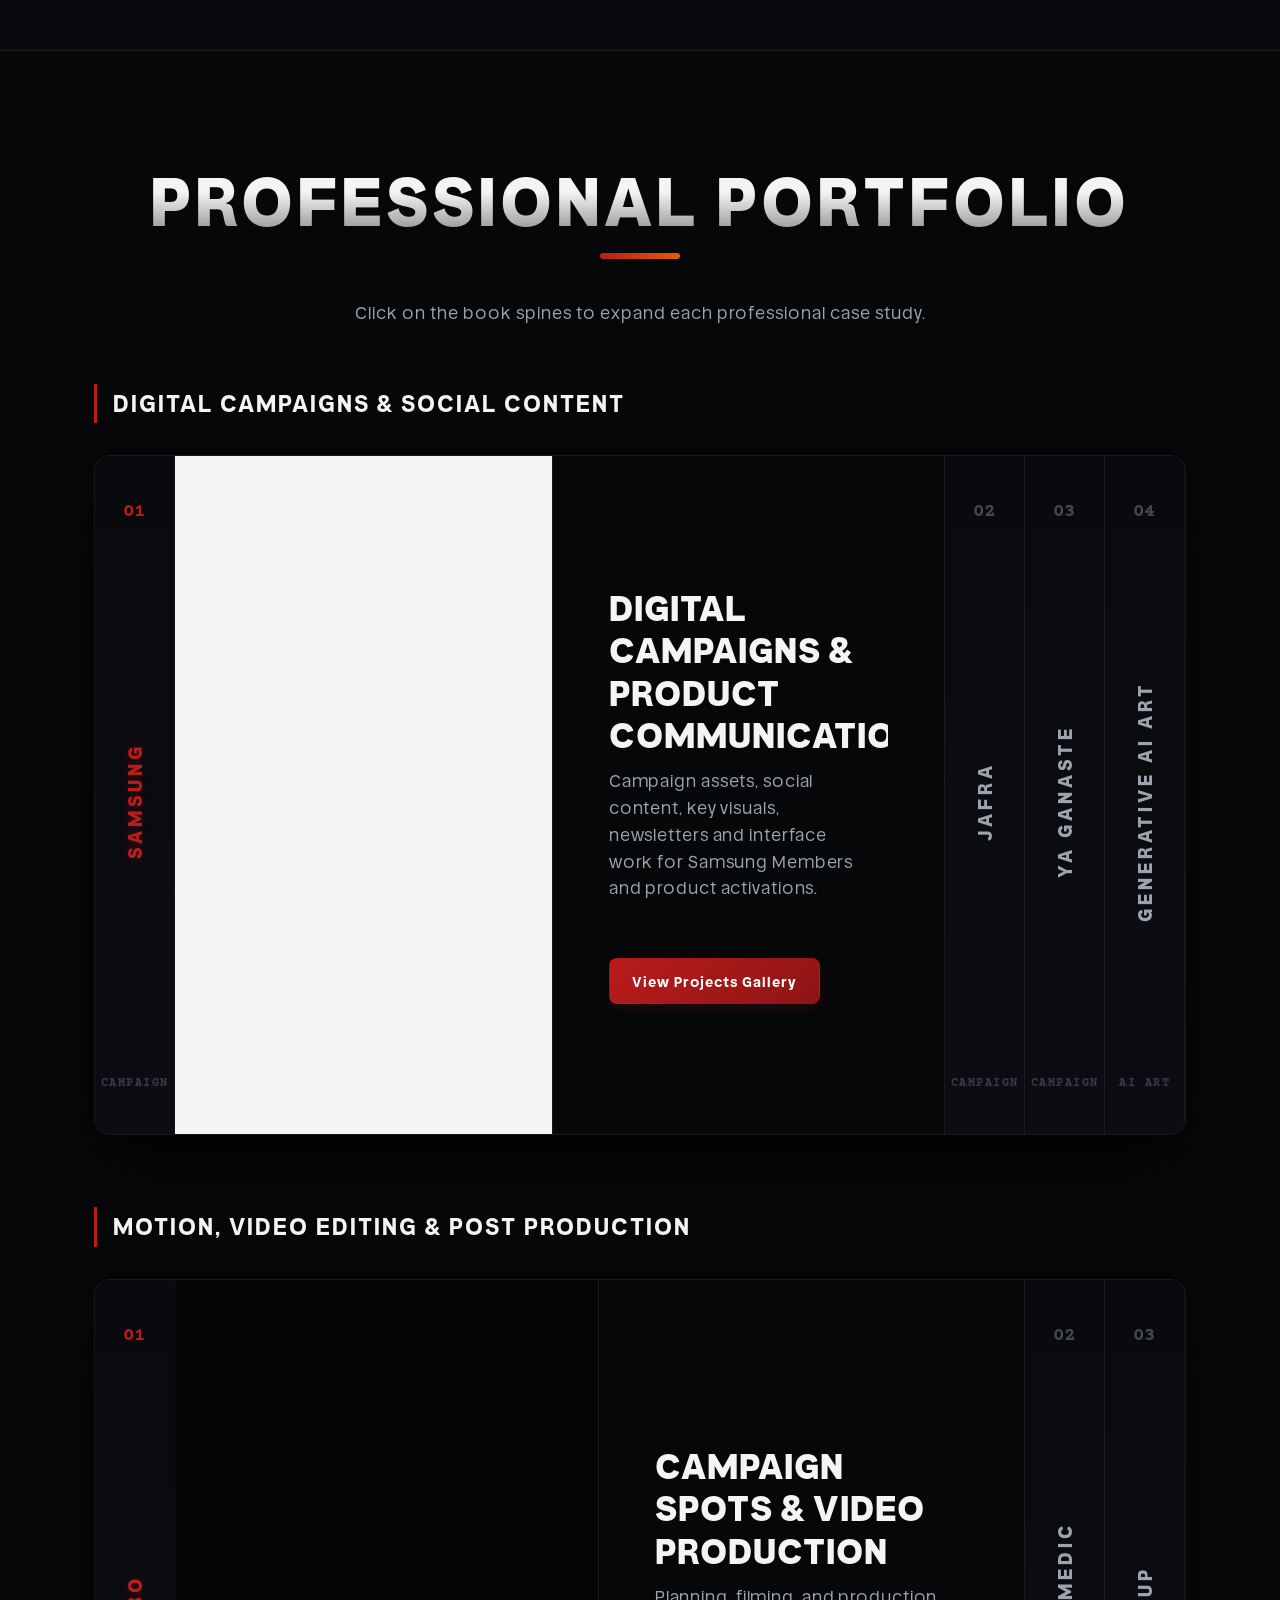
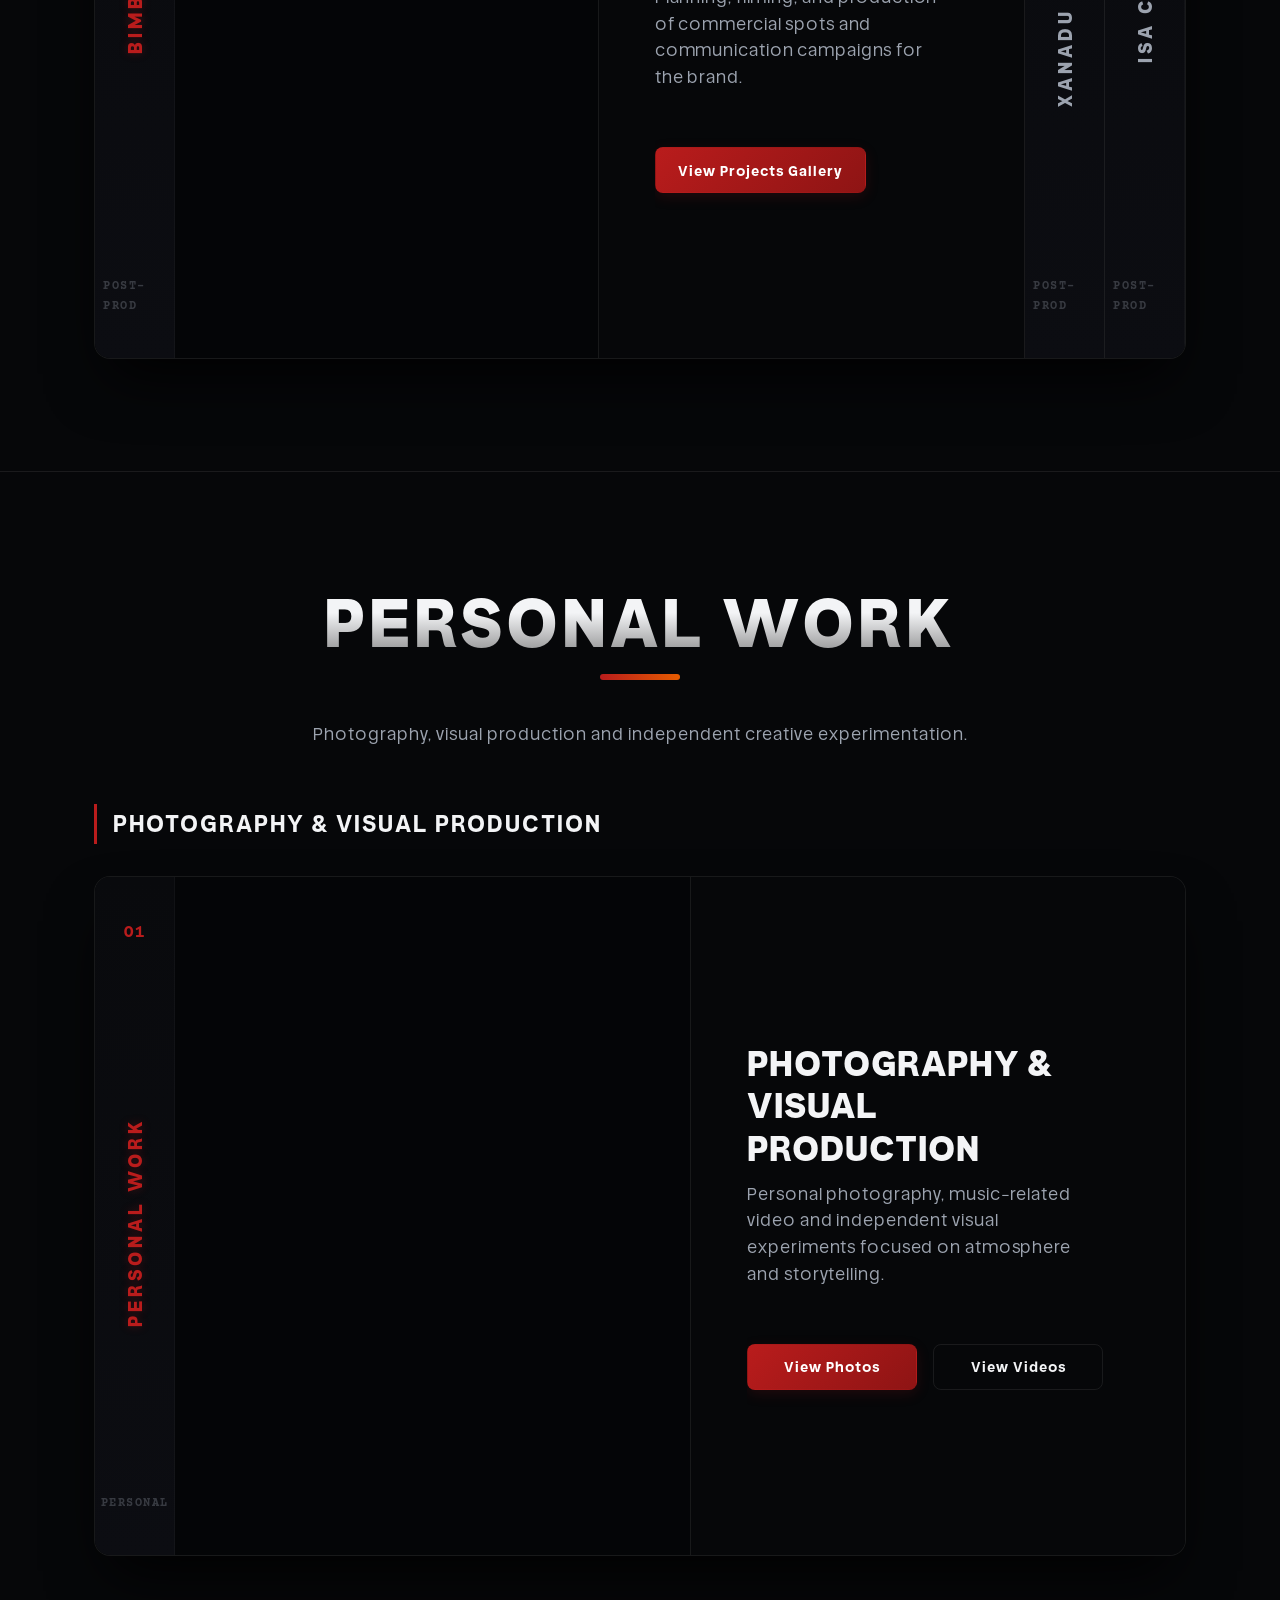
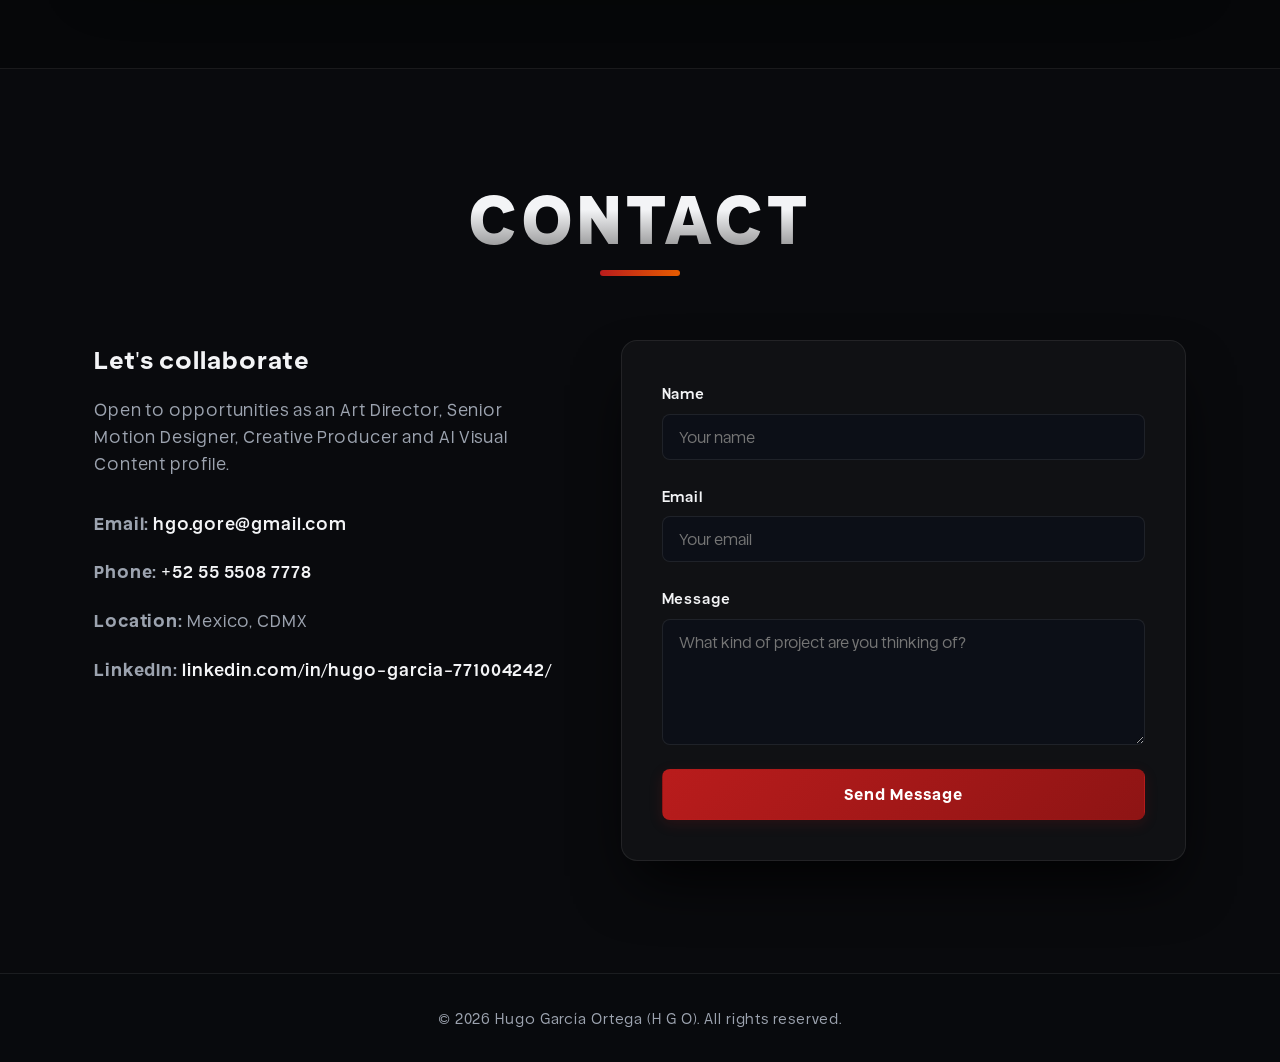
==== commit 36586742: "Cambiar textos de Bimbo de comunicación corporativa a producción de spots y campañas" ====
--- a/index.html
+++ b/index.html
@@ -264,8 +264,8 @@
                                     <video class="bimbo-loop-video" muted playsinline loop preload="metadata" src="https://dl.dropboxusercontent.com/scl/fi/nel6rd1fzl0s4frqqevzq/CDM_Bimbo_v3_Reducido.mp4?rlkey=4hmr2xa2a33i549vh948hsll4&st=7g04na6o&raw=1"></video>
                                 </div>
                                 <div class="book-case-study">
-                                    <h3 class="case-heading" data-i18n="book-bimbo-title">Corporate Motion &amp; Video Content</h3>
-                                    <p class="case-description" data-i18n="book-bimbo-desc">Corporate motion, video content, and post-production for branded and institutional communication.</p>
+                                    <h3 class="case-heading" data-i18n="book-bimbo-title">Campaign Spots &amp; Video Production</h3>
+                                    <p class="case-description" data-i18n="book-bimbo-desc">Planning, filming, and production of commercial spots and communication campaigns for the brand.</p>
                                     <div class="case-gallery-btn-wrapper">
                                         <a href="bimbo-projects.html" class="btn btn-primary" data-i18n="book-bimbo-gallery-btn">View Projects Gallery</a>
                                     </div>
